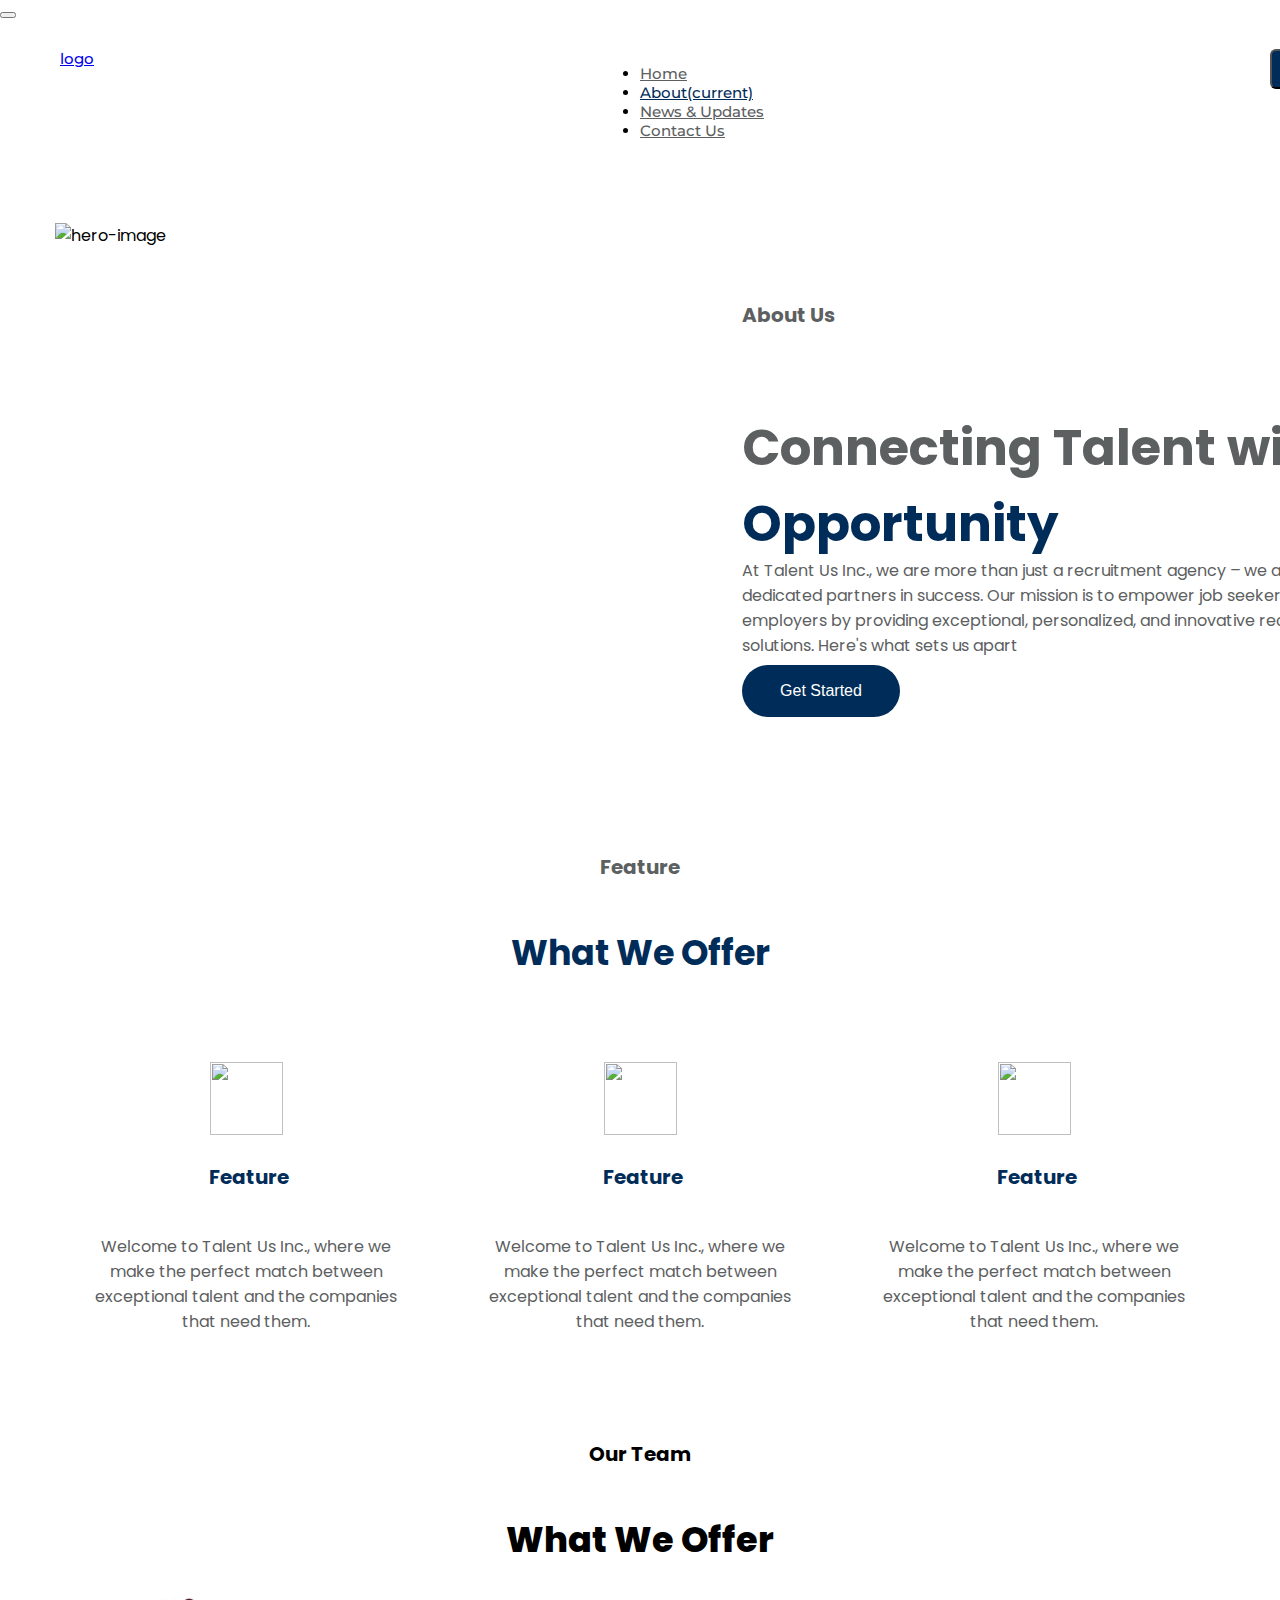
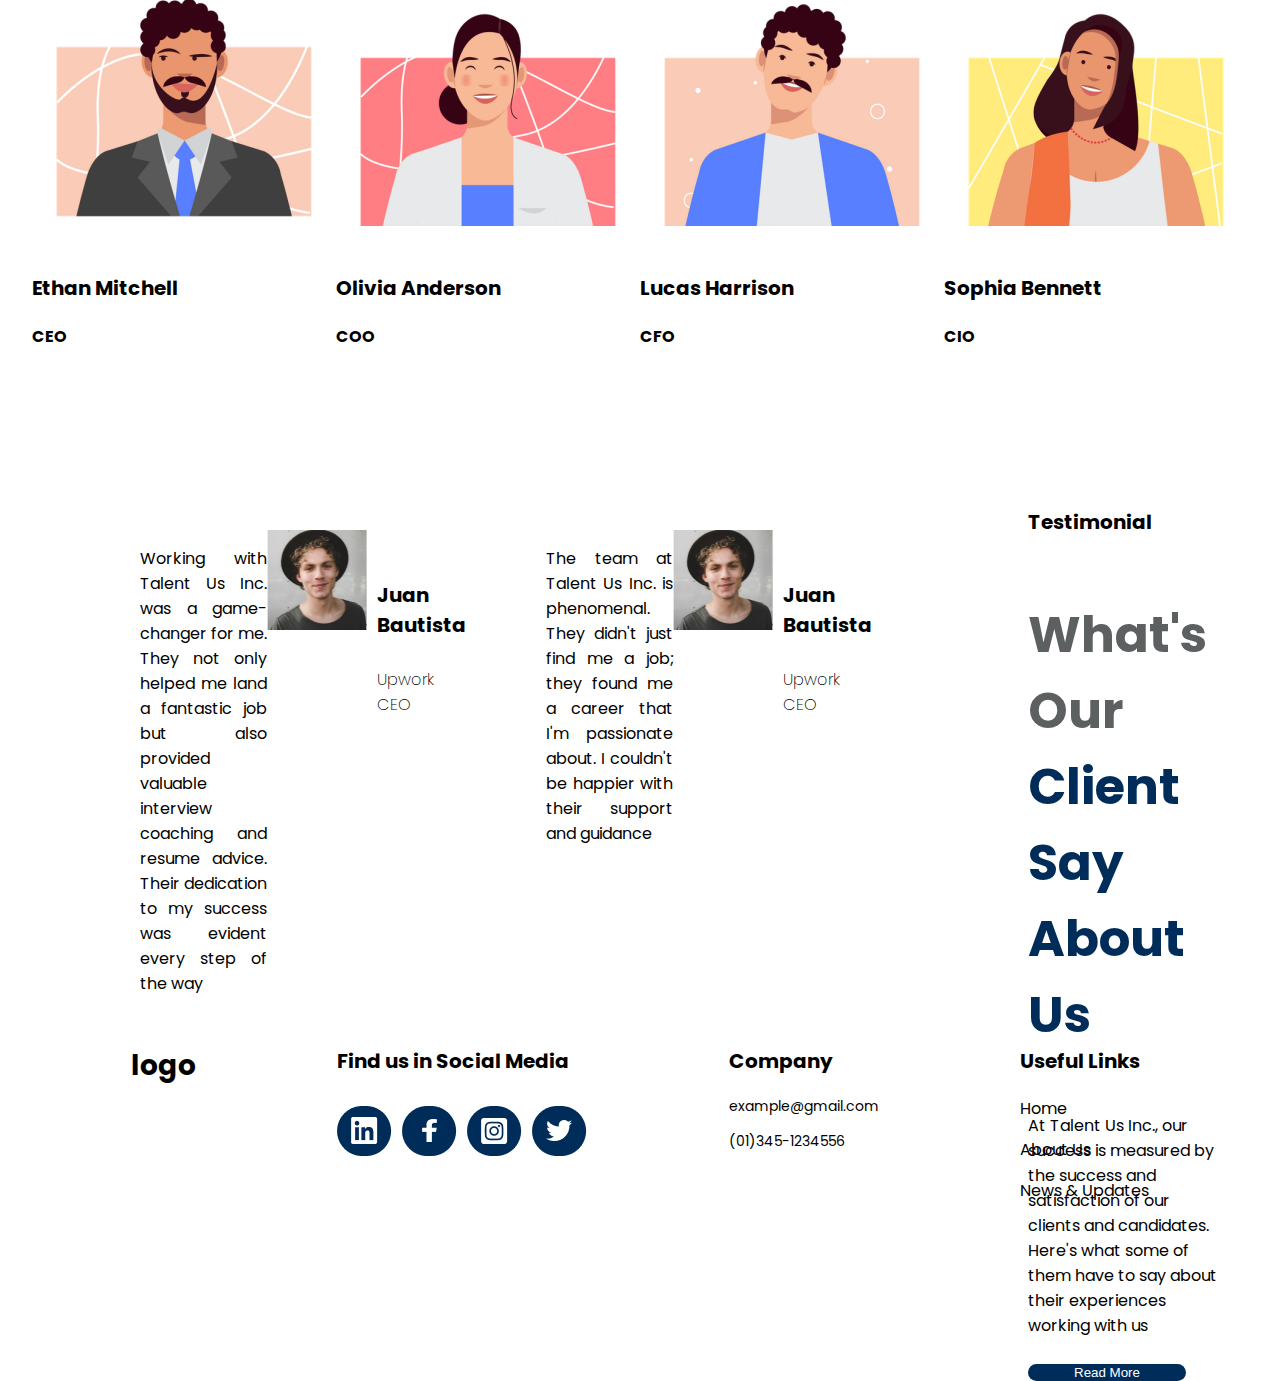
==== about.html @ 2a4df218 "removing slash" ====
<!DOCTYPE html>
<html lang="en">

<head>
    <meta charset="UTF-8">
    <meta name="viewport" content="width=device-width, initial-scale=1.0">
    <link rel="stylesheet" href="https://cdn.jsdelivr.net/npm/bootstrap@4.6.2/dist/css/bootstrap.min.css"
        integrity="sha384-xOolHFLEh07PJGoPkLv1IbcEPTNtaed2xpHsD9ESMhqIYd0nLMwNLD69Npy4HI+N" crossorigin="anonymous">
    <link rel="stylesheet" href="/style/about.css">
    <title>About Us</title>
</head>

<body>
    <header>
        <nav>
            <nav class="navbar navbar-expand-lg navbar-light bg-light">
                <button class="navbar-toggler" type="button" data-toggle="collapse" data-target="#navbarTogglerDemo01"
                    aria-controls="navbarTogglerDemo01" aria-expanded="false" aria-label="Toggle navigation">
                    <span class="navbar-toggler-icon"></span>
                </button>
                <div class="collapse navbar-collapse" id="navbarTogglerDemo01">
                    <div class="logo">
                        <a class="navbar-brand" href="#">logo</a>
                    </div>
                    <div class="nav-link">
                        <ul class="navbar-nav mr-auto mt-2 mt-lg-0">
                            <li class="nav-item active">
                                <a class="nav-link" href="index.html" id="notActive-link">Home</a>
                            </li>
                            <li class="nav-item">
                                <a class="nav-link" href="pages/about.html" id="active-link">About<span
                                        class="sr-only">(current)</span></a>
                            </li>
                            <li class="nav-item">
                                <a class="nav-link" href="pages/newsAndUpdate.html" id="notActive-link">News &
                                    Updates</a>
                            </li>
                            <li class="nav-item">
                                <a class="nav-link" href="pages/contactUs.html" id="notActive-link">Contact Us</a>
                            </li>
                        </ul>
                    </div>
                    <div class="login-btn">
                        <button>Login</button>
                    </div>
                </div>
            </nav>
        </nav>
    </header>

    <section id="aboutUs-page">
        <div class="aboutUs-img">
            <img src="/assets/aboutUs.png" alt="hero-image">
        </div>
        <div class="aboutUs-text">
            <h2>About Us</h2>
            <h1>Connecting Talent with <span>Opportunity</span></h1>
            <p>At Talent Us Inc., we are more than just a recruitment agency – we are your dedicated partners in
                success. Our mission is to empower job seekers and employers by providing exceptional, personalized,
                and innovative recruitment solutions. Here's what sets us apart</p>
            <div class="button">
                <button class="primary-color-btn">Get Started</button>
            </div>
        </div>
    </section>

    <section id="feature-page">
        <div class="feature-text">
            <h3>Feature</h3>
            <h1>What We Offer</h1>
        </div>
        <div class="feature-cards">
            <div class="cards">
                <img src="/assets/feature-image.jpg" alt="">
                <h2>Feature</h2>
                <p>Welcome to Talent Us Inc., where we make the perfect match between exceptional talent and the
                    companies that need them.</p>
            </div>
            <div class="cards" id="cards">
                <img src="/assets/primary-feature-image.jpg" alt="">
                <h2>Feature</h2>
                <p>Welcome to Talent Us Inc., where we make the perfect match between exceptional talent and the
                    companies that need them.</p>
            </div>
            <div class="cards">
                <img src="/assets/feature-image.jpg" alt="">
                <h2>Feature</h2>
                <p>Welcome to Talent Us Inc., where we make the perfect match between exceptional talent and the
                    companies that need them.</p>
            </div>
        </div>
    </section>

    <section id="whatWeOffer-page">
        <div class="whatWeOffer-text">
            <h3>Our Team</h3>
            <h1>What We Offer</h1>
        </div>
        <div class="whatWeoffer-cards">
            <div class="card">
                <img src="/assets/whatWeOffer-img1.jpg" alt="">
                <h3>Ethan Mitchell</h3>
                <h4>CEO</h4>
            </div>
            <div class="card">
                <img src="/assets/whatWeOffer-img2.jpg" alt="">
                <h3>Olivia Anderson</h3>
                <h4>COO</h4>
            </div>
            <div class="card">
                <img src="/assets/whatWeOffer-img3.jpg" alt="">
                <h3>Lucas Harrison</h3>
                <h4>CFO</h4>
            </div>
            <div class="card">
                <img src="/assets/whatWeOffer-img4.jpg" alt="">
                <h3>Sophia Bennett</h3>
                <h4>CIO</h4>
            </div>
        </div>
    </section>

    <section id="testimonial-page">
        <div class="testimonial-cards">
            <div class="card">
                <div class="paragraph">
                    <p>
                        Working with Talent Us Inc. was a game-changer for me. They not only helped me land a
                        fantastic
                        job but also provided valuable interview coaching and resume advice. Their dedication to my
                        success was evident every step of the way
                    </p>
                </div>
                <div class="infos">
                    <img src="/assets/testimonial-pic-cards.jpg" alt="">
                    <div class="name">
                        <h3>Juan Bautista</h3>
                        <h5>Upwork CEO</h5>
                    </div>
                </div>
            </div>
            <div class="card">
                <div class="paragraph">
                    <p>The team at Talent Us Inc. is phenomenal. They didn't just find me a job; they found me a
                        career that I'm passionate about. I couldn't be happier with their support and guidance</p>
                </div>
                <div class="infos">
                    <img src="/assets/testimonial-pic-cards.jpg" alt="">
                    <div class="name">
                        <h3>Juan Bautista</h3>
                        <h5>Upwork CEO</h5>
                    </div>
                </div>
            </div>
        </div>
        <div class="testimonial-text">
            <h2>Testimonial</h2>
            <h1>What's Our <span>Client Say About Us</span></h1>
            <p>At Talent Us Inc., our success is measured by the success and satisfaction of our clients and
                candidates. Here's what some of them have to say about their experiences working with us</p>
            <button>Read More</button>
        </div>
    </section>

    <section id="home-footer-page">
        <div class="logo">
            <h1>logo</h1>
        </div>
        <div class="social-media">
            <h3>Find us in Social Media</h3>
            <div class="social-media-icon">
                <img src="/assets/indeed-footer.jpg" alt="">
                <img src="/assets/fb-footer.jpg" alt="">
                <img src="/assets/ig-footer.jpg" alt="">
                <img src="/assets/twitter-footer.jpg" alt="">
            </div>
        </div>
        <div class="company">
            <h3>Company</h3>
            <p>example@gmail.com</p>
            <p>(01)345-1234556</p>
        </div>
        <div class="useful-links">
            <h3>Useful Links</h3>
            <p>Home</p>
            <p>About Us</p>
            <p>News & Updates</p>
        </div>
    </section>



    <script src="https://ajax.googleapis.com/ajax/libs/jquery/3.5.1/jquery.min.js"></script>
    <script src="https://cdnjs.cloudflare.com/ajax/libs/popper.js/1.16.0/umd/popper.min.js"></script>
    <script src="https://maxcdn.bootstrapcdn.com/bootstrap/4.5.2/js/bootstrap.min.js"></script>
</body>

</html>
---- style/about.css ----
@import url("https://fonts.googleapis.com/css2?family=Poppins:ital,wght@0,100;0,200;0,300;0,400;0,500;0,600;0,700;0,800;0,900;1,100;1,200;1,300;1,400;1,500;1,600;1,700;1,800;1,900&display=swap");
@import url("https://fonts.googleapis.com/css2?family=Montserrat:ital,wght@0,100..900;1,100..900&display=swap");

:root {
  --primary-color: #002c59;
  --secondary-color: #5c6061;
  --tertiary-color: #ffffff;
}

body,
html {
  background-color: var(--tertiary-color);
  font-family: "Poppins", sans-serif;
  padding: 0;
  margin: 0;
}

/*NAVIGATION BAR*/
.navbar {
  padding: 0px;
  font-family: "Montserrat", sans-serif;
  font-weight: 500;
  font-size: 15px;
}

.navbar-collapse {
  display: flex;
  justify-content: space-between;
  padding: 30px 60px 30px 60px;
  width: 1440px;
  height: 89px;
}

.navbar-brand {
  font: 29px;
}

#active-link {
  color: var(--primary-color);
  text-decoration: underline;
}

#notActive-link {
  color: var(--secondary-color);
}

nav .nav-link ul {
  gap: 40px;
}

.login-btn button {
  background-color: var(--primary-color);
  font-size: 15px;
  font-weight: 500;
  color: var(--tertiary-color);
  width: 130px;
  height: 40px;
  border-radius: 6px;
  margin-right: 100px;
}

/*ABOUT US PAGE */
#aboutUs-page {
  height: auto;
  padding: 55px;
  display: grid;
  grid-template-columns: 567px 620px;
  gap: 120px;
}

#aboutUs-page .aboutUs-text {
  padding-top: 60px;
  display: grid;
  grid-template-rows: auto 136px 93px 1fr;
  row-gap: 30px;
}

#aboutUs-page .aboutUs-text h2 {
  color: var(--secondary-color);
  font-size: 20px;
}

#aboutUs-page .aboutUs-text h1 {
  font-size: 50px;
  font-weight: bold;
  width: auto;
  height: 136px;
  color: var(--secondary-color);
}

#aboutUs-page .aboutUs-text span {
  font-size: 50px;
  font-weight: bold;
  width: 707px;
  height: 136px;
  color: var(--primary-color);
}

#aboutUs-page .aboutUs-text p {
  color: var(--secondary-color);
  font-size: 16px;
  width: 620px;
  height: 93px;
}

#aboutUs-page .aboutUs-text button {
  width: 158px;
  height: 52px;
  border-radius: 30px;
  border: none;
  font-size: 16px;
}

#aboutUs-page .aboutUs-text .primary-color-btn {
  background-color: var(--primary-color);
  color: var(--tertiary-color);
}

#aboutUs-page .aboutUs-img img {
  width: 567px;
  height: 444px;
}

/*FEATURE PAGE*/

#feature-page {
  padding: 60px;
  display: flex;
  flex-direction: column;
  align-items: center;
  gap: 60px;
}

#feature-page .feature-text {
  display: flex;
  flex-direction: column;
  align-items: center;
}

#feature-page .feature-text h3 {
  font-size: 20px;
  color: var(--secondary-color);
}

#feature-page .feature-text h1 {
  font-size: 35px;
  color: var(--primary-color);
  font-weight: bold;
}

#feature-page .feature-cards {
  display: grid;
  grid-template-columns: 305px 483px 305px;
}

#feature-page .feature-cards .cards {
  width: 305px;
  height: 237px;
  gap: 10px;
}

#feature-page .feature-cards #cards {
  width: 483px;
  height: 237px;
}

#feature-page .feature-cards .cards {
  display: flex;
  flex-direction: column;
  align-items: center;
}

#feature-page .feature-cards .cards img {
  width: 73px;
  height: 73px;
}

#feature-page .feature-cards .cards h2 {
  font-size: 20px;
  width: 75px;
  height: 30px;
  text-align: center;
  color: var(--primary-color);
}

#feature-page .feature-cards .cards p {
  font-size: 16px;
  width: 305px;
  height: 95px;
  text-align: center;
  color: var(--secondary-color);
}

/* What we offer Page*/
#whatWeOffer-page {
  padding: 60px;
  display: flex;
  flex-direction: column;
}

#whatWeOffer-page .whatWeOffer-text {
  display: flex;
  flex-direction: column;
  justify-content: center;
  align-items: center;
}

#whatWeOffer-page .whatWeOffer-text h3 {
  font-size: 20px;
}

#whatWeOffer-page .whatWeOffer-text h1 {
  font-size: 35px;
  font-weight: 800;
}

#whatWeOffer-page .whatWeoffer-cards {
  display: flex;
  justify-content: center;
}

#whatWeOffer-page .whatWeoffer-cards .card {
  border: none;
  align-items: center;
}

#whatWeOffer-page .whatWeoffer-cards .card img {
  width: 304px;
  height: 237px;
  padding-bottom: 20px;
}

#whatWeOffer-page .whatWeoffer-cards .card h3 {
  font-size: 20px;
}

#whatWeOffer-page .whatWeoffer-cards .card h4 {
  font-size: 16px;
}

/*TESTIMONIAL PAGE*/
#testimonial-page {
  padding: 60px;
  display: flex;
  gap: 80px;
}

#testimonial-page .testimonial-cards {
  display: flex;
  padding: 0px 40px;
  width: 808px;
  height: 328px;
}

#testimonial-page .testimonial-cards .card {
  display: flex;
  width: 326px;
  height: 315px;
  border: none;
  margin: 40px;
}

#testimonial-page .testimonial-cards .card .paragraph {
  width: 326px;
  height: 176px;
  text-align: justify;
}

#testimonial-page .testimonial-cards .card .paragraph p {
  font-size: 16px;
}

#testimonial-page .testimonial-cards .card .infos {
  display: flex;
  gap: 10px;
}

#testimonial-page .testimonial-cards .card .infos .name {
  padding-top: 30px;
}

#testimonial-page .testimonial-cards .card .infos h3 {
  font-size: 20px;
}

#testimonial-page .testimonial-cards .card .infos h5 {
  font-size: 16px;
  font-weight: 200;
}

#testimonial-page .testimonial-cards .card .infos img {
  width: 100px;
  height: 100px;
}

#testimonial-page .testimonial-text {
  display: flex;
  flex-direction: column;
  gap: 10px;
  width: 506px;
  height: 416px;
}

#testimonial-page .testimonial-text h2 {
  font-size: 20px;
}

#testimonial-page .testimonial-text h1 {
  font-size: 50px;
  font-weight: bold;
  color: var(--secondary-color);
}

#testimonial-page .testimonial-text span {
  font-size: 50px;
  font-weight: bold;
  color: var(--primary-color);
}

#testimonial-page .testimonial-text p {
  font-size: 16px;
}

#testimonial-page .testimonial-text button {
  width: 158px;
  height: 52px;
  border-radius: 30px;
  border: none;
  background-color: var(--primary-color);
  color: var(--tertiary-color);
}

/*HOME-FOOTER-PAGE*/
#home-footer-page {
  padding: 60px;
  display: flex;
  justify-content: space-around;
}

#home-footer-page .logo h1 {
  font-size: 28px;
}

#home-footer-page .social-media h3 {
  font-size: 20px;
  padding-bottom: 10px;
}

#home-footer-page .social-media .social-media-icon {
  display: flex;
  gap: 10px;
}

#home-footer-page .company h3 {
  font-size: 20px;
}

#home-footer-page .company p {
  font-size: 14px;
}

#home-footer-page .useful-links h3 {
  font-size: 20px;
}

#home-footer-page .useful-links p {
  font-size: 16px;
}


/* For tablets and smaller desktop screens */
/*NAVIGATION BAR*/
@media only screen and (max-width: 1023px) {
  .navbar-collapse {
    display: inline;
    padding: 0px 10px 0px 10px;
  }

  nav .nav-link ul {
    gap: 0px;
  }

  .login-btn button {
    background-color: var(--primary-color);
    font-size: 15px;
    font-weight: 500;
    color: var(--tertiary-color);
    width: 100x;
    height: 30px;
    border-radius: 6px;
    margin-left: 12px;
  }

  /*ABOUT US PAGE*/

  #aboutUs-page {
    display: flex;
    flex-direction: column;
    padding: 60px;
    gap: 10px;
    margin-top: 100px;
  }

  #aboutUs-page .aboutUs-img img {
    width: 650px;
    height: 444px;
  }

  #aboutUs-page .aboutUs-text {
    display: grid;
    grid-template-rows: auto auto auto 1fr;
    row-gap: 30px;
  }

  #aboutUs-page .aboutUs-text h2 {
    font-size: 20px;
  }

  #aboutUs-page .aboutUs-text h1 {
    font-size: 50px;
    width: auto;
    height: auto;
  }

  #aboutUs-page .aboutUs-text span {
    font-size: 50px;
    width: auto;
    height: 136px;
  }

  #aboutUs-page .aboutUs-text p {
    font-size: 20px;
    width: auto;
    height: auto;
  }

  #aboutUs-page .aboutUs-text button {
    width: 158px;
    height: 52px;
    border-radius: 30px;
    border: none;
    font-size: 16px;
  }

  /*FEATURE PAGE*/
  #feature-page .feature-cards {
    display: flex;
    flex-direction: column;
    align-items: center;
    gap: 100px;
  }

  /* What we offer Page*/
  #whatWeOffer-page {
    margin-top: 50px;
    padding: 60px;
  }

  #whatWeOffer-page .whatWeoffer-cards {
    display: grid;
    grid-template-columns: repeat(2, 1fr);
  }

  /*TESTIMONIAL PAGE*/
  #testimonial-page {
    padding: 60px;
    display: flex;
    flex-direction: column;
  }

  #testimonial-page .testimonial-cards {
    display: flex;
    flex-direction: column;
    padding: 0px;
    width: auto;
    height: auto;
  }

  #testimonial-page .testimonial-cards .card {
    display: flex;
    flex-direction: column;
    width: auto;
    height: auto;
    border: none;
  }

  #testimonial-page .testimonial-cards .card .paragraph {
    width: auto;
    height: auto;
    text-align: justify;
  }

  #testimonial-page .testimonial-cards .card .paragraph p {
    font-size: 25px;
  }

  #testimonial-page .testimonial-text {
    display: flex;
    flex-direction: column;
    gap: 10px;
    width: auto;
    height: auto;
  }

  #testimonial-page .testimonial-text h2 {
    font-size: 25px;
  }

  #testimonial-page .testimonial-text h1 {
    font-size: 60px;
  }

  #testimonial-page .testimonial-text span {
    font-size: 60px;
  }

  #testimonial-page .testimonial-text p {
    font-size: 25px;
  }

  #testimonial-page .testimonial-text button {
    width: 200px;
    height: 60px;
    font-size: 20px;
  }

  /*HOME-FOOTER-PAGE*/
  #home-footer-page {
    margin-top: 60px;
    padding: 60px;
    display: grid;
    grid-template-columns: repeat(2, 1fr);
    row-gap: 50px;
  }
}

/* For mobile devices */
@media only screen and (max-width: 767px) {
  .navbar-collapse {
    display: inline;
    padding: 0px 10px 0px 10px;
  }

  nav .nav-link ul {
    gap: 0px;
  }

  .login-btn button {
    background-color: var(--primary-color);
    font-size: 15px;
    font-weight: 500;
    color: var(--tertiary-color);
    width: 100x;
    height: 30px;
    border-radius: 6px;
    margin-left: 12px;
  }

  /*ABOUT US PAGE*/

  #aboutUs-page {
    display: flex;
    flex-direction: column;
    padding: 10px;
    gap: 10px;
  }

  #aboutUs-page .aboutUs-img img {
    width: 360px;
    height: 300px;
  }

  #aboutUs-page .aboutUs-text {
    display: grid;
    grid-template-rows: auto auto auto 1fr;
    row-gap: 0px;
  }

  #aboutUs-page .aboutUs-text h1 {
    font-size: 35px;
    width: 340px;
    height: 100px;
  }

  #aboutUs-page .aboutUs-text span {
    font-size: 35px;
    width: 340px;
    height: 136px;
  }

  #aboutUs-page .aboutUs-text p {
    font-size: 16px;
    width: auto;
    height: auto;
  }

  #aboutUs-page .aboutUs-text button {
    width: 158px;
    height: 52px;
    border-radius: 30px;
    border: none;
    font-size: 16px;
  }

  /*FEATURE PAGE*/
  #feature-page {
    margin-top: 50px;
    padding: 10px;
  }

  #feature-page .feature-cards {
    display: flex;
    flex-direction: column;
    align-items: center;
  }

  /* What we offer Page*/
  #whatWeOffer-page {
    margin-top: 50px;
    padding: 10px;
  }

  #whatWeOffer-page .whatWeoffer-cards {
    display: flex;
    flex-direction: column;
    justify-content: center;
  }

  /*TESTIMONIAL PAGE*/
  #testimonial-page {
    padding: 10px;
    display: flex;
    flex-direction: column;
  }

  #testimonial-page .testimonial-cards {
    display: flex;
    flex-direction: column;
    padding: 0px;
    width: auto;
    height: auto;
  }

  #testimonial-page .testimonial-cards .card {
    display: flex;
    flex-direction: column;
    width: auto;
    height: auto;
    border: none;
  }

  #testimonial-page .testimonial-cards .card .paragraph {
    width: auto;
    height: auto;
    text-align: justify;
  }

  #testimonial-page .testimonial-cards .card .paragraph p {
    font-size: 16px;
  }

  #testimonial-page .testimonial-text {
    display: flex;
    flex-direction: column;
    gap: 10px;
    width: auto;
    height: auto;
  }

  #testimonial-page .testimonial-text h2 {
    font-size: 20px;
  }

  #testimonial-page .testimonial-text h1 {
    font-size: 40px;
  }

  #testimonial-page .testimonial-text p {
    font-size: 20px;
  }

  #testimonial-page .testimonial-text span {
    font-size: 40px;
  }

  #testimonial-page .testimonial-text button {
    width: 158px;
    height: 52px;
    font-size: 17px;
  }

  /*HOME-FOOTER-PAGE*/
  #home-footer-page {
    margin-top: 60px;
    padding: 10px;
    display: flex;
    flex-direction: column;
    align-items: center;
    gap: 70px;
  }
}
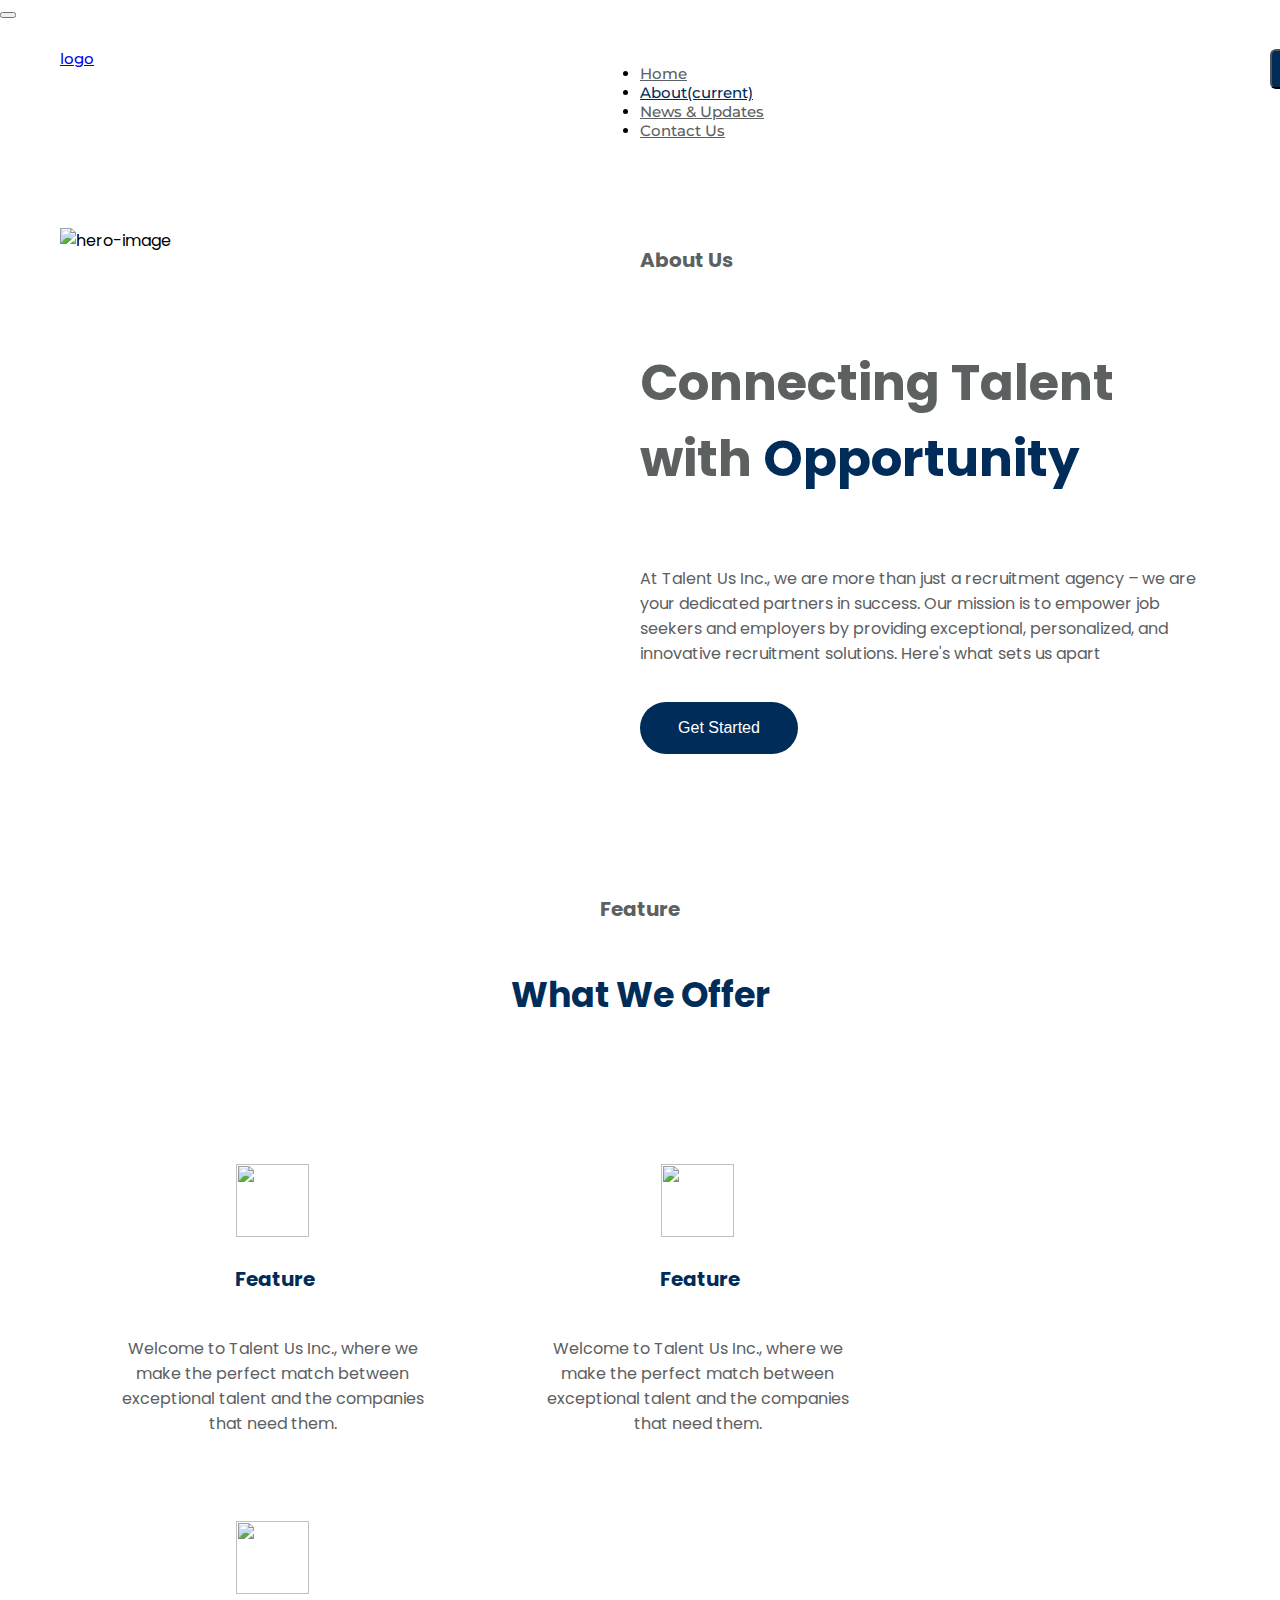
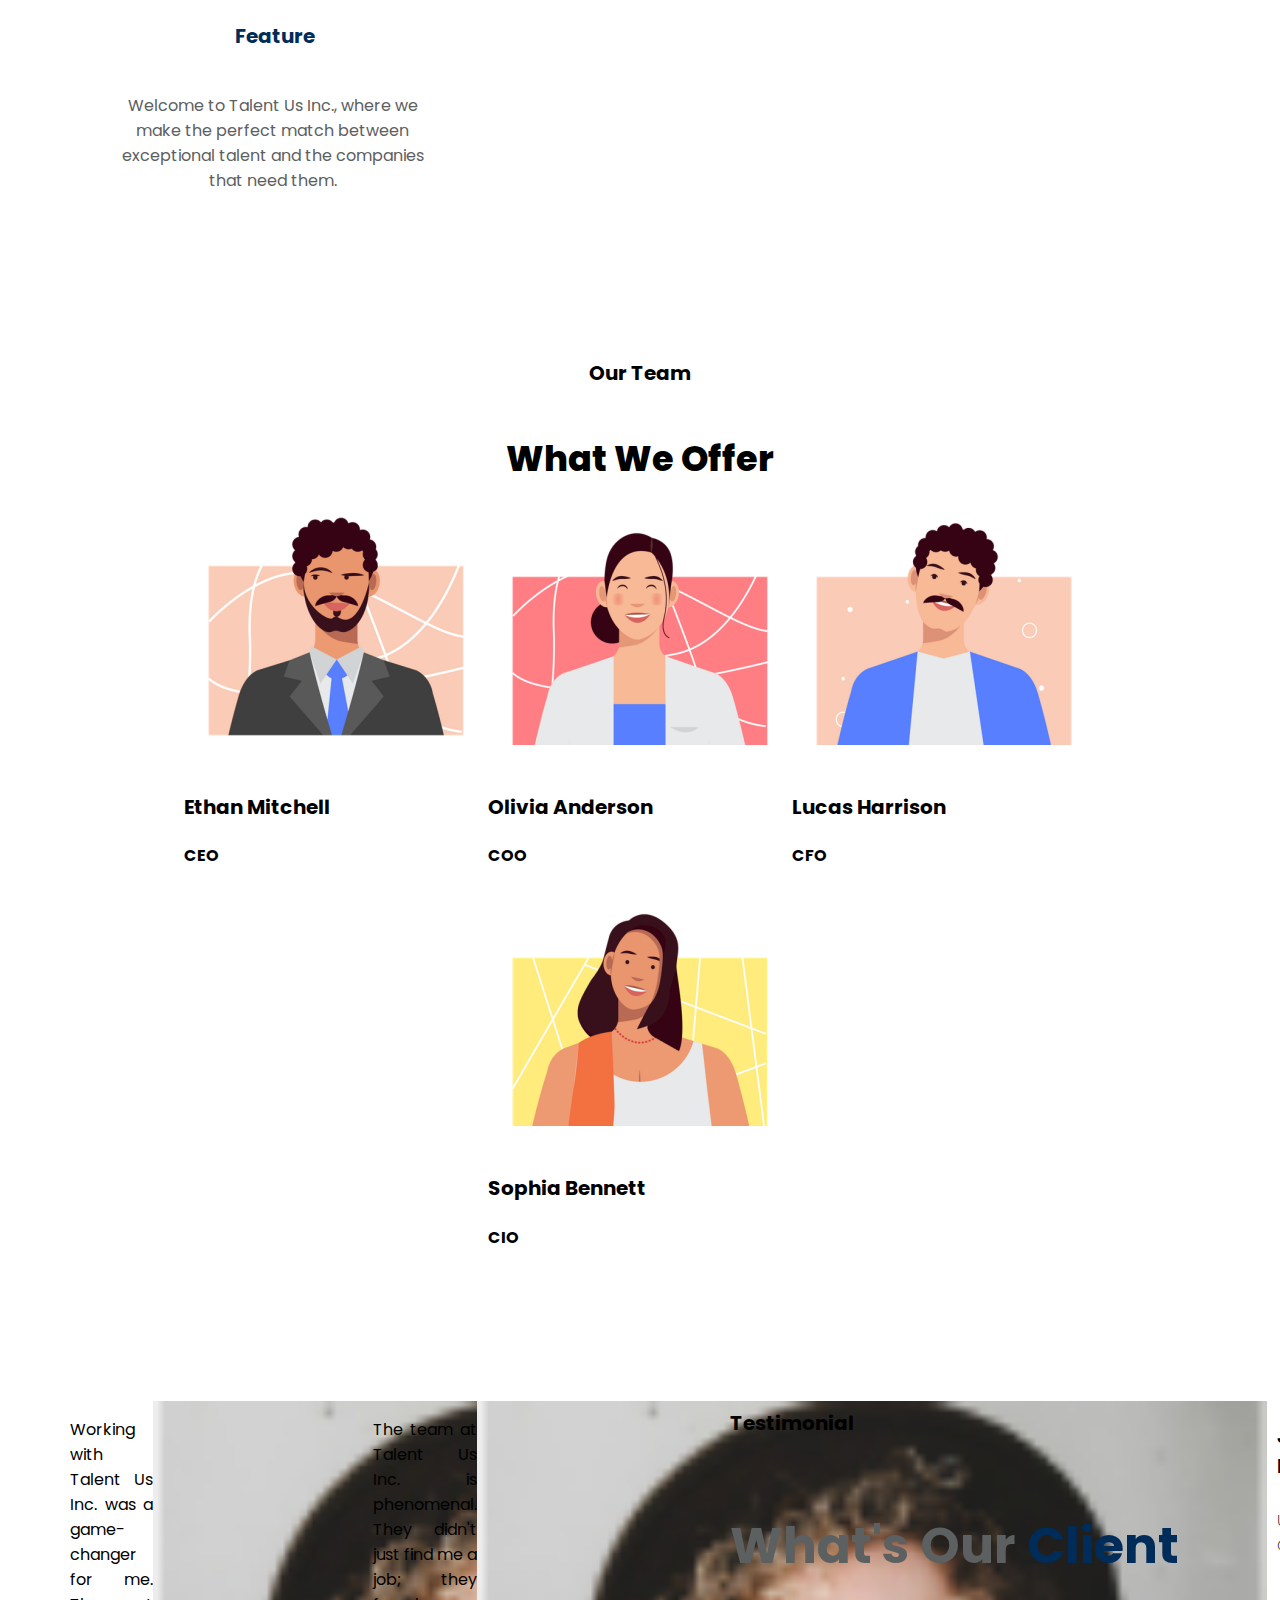
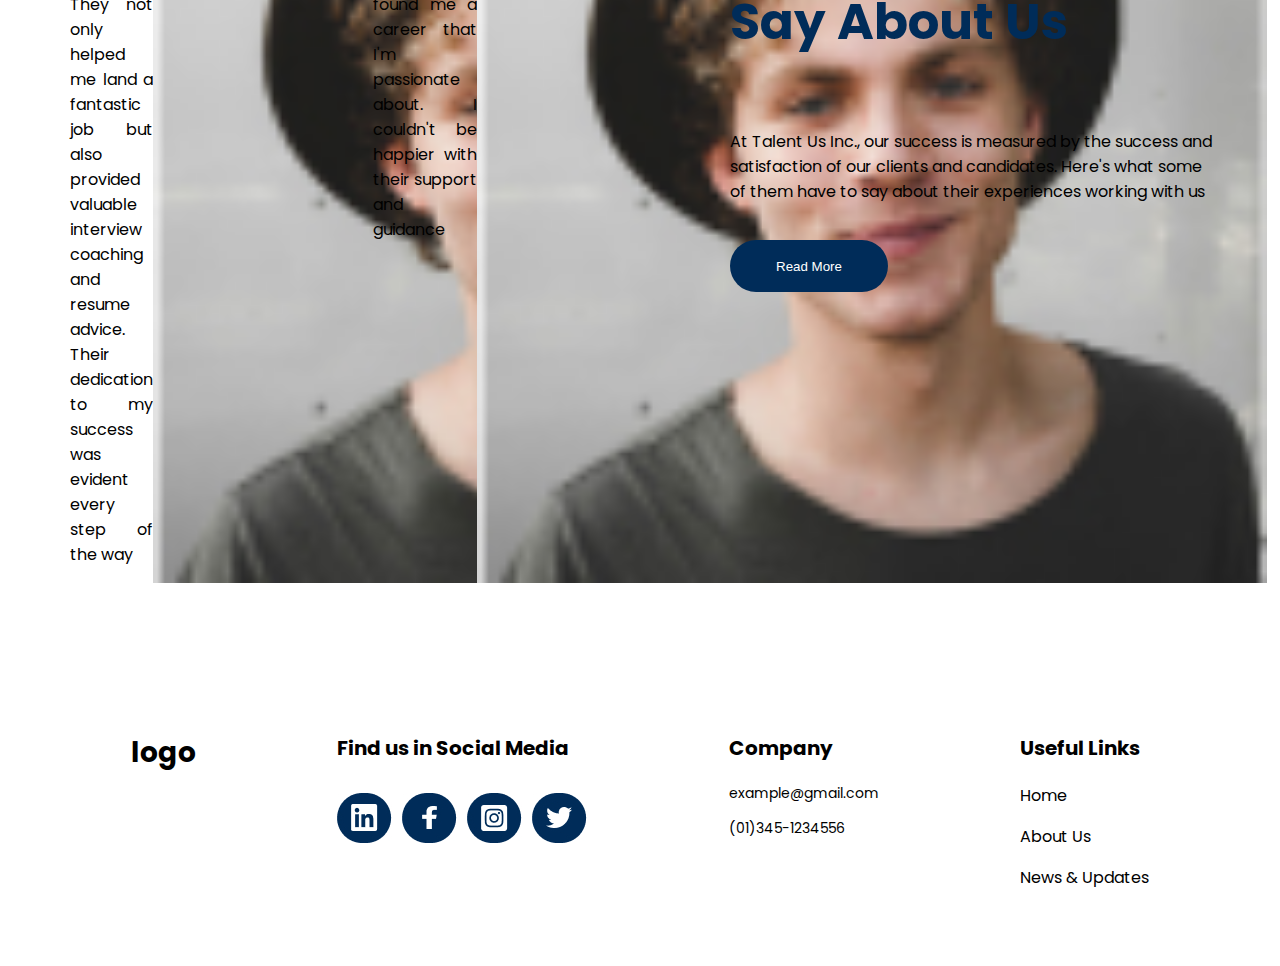
==== commit 6c32c7ff: "Fixed responsiveness" ====
--- a/about.html
+++ b/about.html
@@ -6,7 +6,7 @@
     <meta name="viewport" content="width=device-width, initial-scale=1.0">
     <link rel="stylesheet" href="https://cdn.jsdelivr.net/npm/bootstrap@4.6.2/dist/css/bootstrap.min.css"
         integrity="sha384-xOolHFLEh07PJGoPkLv1IbcEPTNtaed2xpHsD9ESMhqIYd0nLMwNLD69Npy4HI+N" crossorigin="anonymous">
-    <link rel="stylesheet" href="/style/about.css">
+    <link rel="stylesheet" href="style/about.css">
     <title>About Us</title>
 </head>
 
@@ -28,15 +28,15 @@
                                 <a class="nav-link" href="index.html" id="notActive-link">Home</a>
                             </li>
                             <li class="nav-item">
-                                <a class="nav-link" href="pages/about.html" id="active-link">About<span
+                                <a class="nav-link" href="about.html" id="active-link">About<span
                                         class="sr-only">(current)</span></a>
                             </li>
                             <li class="nav-item">
-                                <a class="nav-link" href="pages/newsAndUpdate.html" id="notActive-link">News &
+                                <a class="nav-link" href="newsAndUpdate.html" id="notActive-link">News &
                                     Updates</a>
                             </li>
                             <li class="nav-item">
-                                <a class="nav-link" href="pages/contactUs.html" id="notActive-link">Contact Us</a>
+                                <a class="nav-link" href="contactUs.html" id="notActive-link">Contact Us</a>
                             </li>
                         </ul>
                     </div>
@@ -50,7 +50,7 @@
 
     <section id="aboutUs-page">
         <div class="aboutUs-img">
-            <img src="/assets/aboutUs.png" alt="hero-image">
+            <img src="assets/aboutUs.png" alt="hero-image">
         </div>
         <div class="aboutUs-text">
             <h2>About Us</h2>
@@ -71,19 +71,19 @@
         </div>
         <div class="feature-cards">
             <div class="cards">
-                <img src="/assets/feature-image.jpg" alt="">
+                <img src="assets/feature-image.jpg" alt="">
                 <h2>Feature</h2>
                 <p>Welcome to Talent Us Inc., where we make the perfect match between exceptional talent and the
                     companies that need them.</p>
             </div>
             <div class="cards" id="cards">
-                <img src="/assets/primary-feature-image.jpg" alt="">
+                <img src="assets/primary-feature-image.jpg" alt="">
                 <h2>Feature</h2>
                 <p>Welcome to Talent Us Inc., where we make the perfect match between exceptional talent and the
                     companies that need them.</p>
             </div>
             <div class="cards">
-                <img src="/assets/feature-image.jpg" alt="">
+                <img src="assets/feature-image.jpg" alt="">
                 <h2>Feature</h2>
                 <p>Welcome to Talent Us Inc., where we make the perfect match between exceptional talent and the
                     companies that need them.</p>
@@ -98,22 +98,22 @@
         </div>
         <div class="whatWeoffer-cards">
             <div class="card">
-                <img src="/assets/whatWeOffer-img1.jpg" alt="">
+                <img src="assets/whatWeOffer-img1.jpg" alt="">
                 <h3>Ethan Mitchell</h3>
                 <h4>CEO</h4>
             </div>
             <div class="card">
-                <img src="/assets/whatWeOffer-img2.jpg" alt="">
+                <img src="assets/whatWeOffer-img2.jpg" alt="">
                 <h3>Olivia Anderson</h3>
                 <h4>COO</h4>
             </div>
             <div class="card">
-                <img src="/assets/whatWeOffer-img3.jpg" alt="">
+                <img src="assets/whatWeOffer-img3.jpg" alt="">
                 <h3>Lucas Harrison</h3>
                 <h4>CFO</h4>
             </div>
             <div class="card">
-                <img src="/assets/whatWeOffer-img4.jpg" alt="">
+                <img src="assets/whatWeOffer-img4.jpg" alt="">
                 <h3>Sophia Bennett</h3>
                 <h4>CIO</h4>
             </div>
@@ -132,7 +132,7 @@
                     </p>
                 </div>
                 <div class="infos">
-                    <img src="/assets/testimonial-pic-cards.jpg" alt="">
+                    <img src="assets/testimonial-pic-cards.jpg" alt="">
                     <div class="name">
                         <h3>Juan Bautista</h3>
                         <h5>Upwork CEO</h5>
@@ -145,7 +145,7 @@
                         career that I'm passionate about. I couldn't be happier with their support and guidance</p>
                 </div>
                 <div class="infos">
-                    <img src="/assets/testimonial-pic-cards.jpg" alt="">
+                    <img src="assets/testimonial-pic-cards.jpg" alt="">
                     <div class="name">
                         <h3>Juan Bautista</h3>
                         <h5>Upwork CEO</h5>
@@ -169,10 +169,10 @@
         <div class="social-media">
             <h3>Find us in Social Media</h3>
             <div class="social-media-icon">
-                <img src="/assets/indeed-footer.jpg" alt="">
-                <img src="/assets/fb-footer.jpg" alt="">
-                <img src="/assets/ig-footer.jpg" alt="">
-                <img src="/assets/twitter-footer.jpg" alt="">
+                <img src="assets/indeed-footer.jpg" alt="">
+                <img src="assets/fb-footer.jpg" alt="">
+                <img src="assets/ig-footer.jpg" alt="">
+                <img src="assets/twitter-footer.jpg" alt="">
             </div>
         </div>
         <div class="company">
--- a/style/about.css
+++ b/style/about.css
@@ -21,6 +21,8 @@
   font-family: "Montserrat", sans-serif;
   font-weight: 500;
   font-size: 15px;
+  max-width: 1440px;
+  margin: 0 auto; /* Centers the section horizontally */
 }
 
 .navbar-collapse {
@@ -61,18 +63,18 @@
 
 /*ABOUT US PAGE */
 #aboutUs-page {
-  height: auto;
-  padding: 55px;
-  display: grid;
-  grid-template-columns: 567px 620px;
-  gap: 120px;
+  max-width: 1440px;
+  margin: auto;
+  padding: 60px;
+  display: flex;
 }
 
 #aboutUs-page .aboutUs-text {
-  padding-top: 60px;
-  display: grid;
-  grid-template-rows: auto 136px 93px 1fr;
-  row-gap: 30px;
+  width: 50%;
+  display: flex;
+  flex-direction: column;
+  justify-content: center;
+  gap: 20px;
 }
 
 #aboutUs-page .aboutUs-text h2 {
@@ -83,24 +85,19 @@
 #aboutUs-page .aboutUs-text h1 {
   font-size: 50px;
   font-weight: bold;
-  width: auto;
-  height: 136px;
   color: var(--secondary-color);
 }
 
 #aboutUs-page .aboutUs-text span {
   font-size: 50px;
   font-weight: bold;
-  width: 707px;
-  height: 136px;
+
   color: var(--primary-color);
 }
 
 #aboutUs-page .aboutUs-text p {
   color: var(--secondary-color);
   font-size: 16px;
-  width: 620px;
-  height: 93px;
 }
 
 #aboutUs-page .aboutUs-text button {
@@ -116,14 +113,14 @@
   color: var(--tertiary-color);
 }
 
-#aboutUs-page .aboutUs-img img {
-  width: 567px;
-  height: 444px;
+#aboutUs-page .aboutUs-img {
+  width: 50%;
 }
 
 /*FEATURE PAGE*/
-
 #feature-page {
+  max-width: 1440px;
+  margin: auto;
   padding: 60px;
   display: flex;
   flex-direction: column;
@@ -149,19 +146,15 @@
 }
 
 #feature-page .feature-cards {
-  display: grid;
-  grid-template-columns: 305px 483px 305px;
+  display: flex;
+  flex-wrap: wrap;
 }
 
 #feature-page .feature-cards .cards {
   width: 305px;
   height: 237px;
   gap: 10px;
-}
-
-#feature-page .feature-cards #cards {
-  width: 483px;
-  height: 237px;
+  margin: 60px;
 }
 
 #feature-page .feature-cards .cards {
@@ -193,6 +186,8 @@
 
 /* What we offer Page*/
 #whatWeOffer-page {
+  max-width: 1440px;
+  margin: auto;
   padding: 60px;
   display: flex;
   flex-direction: column;
@@ -217,6 +212,8 @@
 #whatWeOffer-page .whatWeoffer-cards {
   display: flex;
   justify-content: center;
+  align-items: center;
+  flex-wrap: wrap;
 }
 
 #whatWeOffer-page .whatWeoffer-cards .card {
@@ -240,29 +237,26 @@
 
 /*TESTIMONIAL PAGE*/
 #testimonial-page {
+  max-width: 1440px;
+  margin: auto;
   padding: 60px;
   display: flex;
-  gap: 80px;
+  gap: 90px;
 }
 
 #testimonial-page .testimonial-cards {
   display: flex;
-  padding: 0px 40px;
-  width: 808px;
-  height: 328px;
+  width: 50%;
 }
 
 #testimonial-page .testimonial-cards .card {
   display: flex;
   width: 326px;
-  height: 315px;
   border: none;
-  margin: 40px;
+  margin: 10px;
 }
 
 #testimonial-page .testimonial-cards .card .paragraph {
-  width: 326px;
-  height: 176px;
   text-align: justify;
 }
 
@@ -275,8 +269,14 @@
   gap: 10px;
 }
 
-#testimonial-page .testimonial-cards .card .infos .name {
-  padding-top: 30px;
+#testimonial-page .testimonial-cards .card .infos {
+  display: flex;
+  gap: 10px;
+}
+
+#testimonial-page .testimonial-cards .card .infos img {
+  width: auto;
+  height: auto;
 }
 
 #testimonial-page .testimonial-cards .card .infos h3 {
@@ -288,17 +288,11 @@
   font-weight: 200;
 }
 
-#testimonial-page .testimonial-cards .card .infos img {
-  width: 100px;
-  height: 100px;
-}
-
 #testimonial-page .testimonial-text {
   display: flex;
   flex-direction: column;
-  gap: 10px;
-  width: 506px;
-  height: 416px;
+  width: 50%;
+  gap: 20px;
 }
 
 #testimonial-page .testimonial-text h2 {
@@ -332,6 +326,8 @@
 
 /*HOME-FOOTER-PAGE*/
 #home-footer-page {
+  max-width: 1440px;
+  margin: auto;
   padding: 60px;
   display: flex;
   justify-content: space-around;
@@ -367,10 +363,9 @@
   font-size: 16px;
 }
 
-
 /* For tablets and smaller desktop screens */
 /*NAVIGATION BAR*/
-@media only screen and (max-width: 1023px) {
+@media only screen and (max-width: 900px) {
   .navbar-collapse {
     display: inline;
     padding: 0px 10px 0px 10px;
@@ -397,49 +392,18 @@
     display: flex;
     flex-direction: column;
     padding: 60px;
-    gap: 10px;
-    margin-top: 100px;
+  }
+
+  #aboutUs-page .aboutUs-img {
+    width: 100%;
   }
 
   #aboutUs-page .aboutUs-img img {
-    width: 650px;
-    height: 444px;
+    width: 100%;
   }
 
   #aboutUs-page .aboutUs-text {
-    display: grid;
-    grid-template-rows: auto auto auto 1fr;
-    row-gap: 30px;
-  }
-
-  #aboutUs-page .aboutUs-text h2 {
-    font-size: 20px;
-  }
-
-  #aboutUs-page .aboutUs-text h1 {
-    font-size: 50px;
-    width: auto;
-    height: auto;
-  }
-
-  #aboutUs-page .aboutUs-text span {
-    font-size: 50px;
-    width: auto;
-    height: 136px;
-  }
-
-  #aboutUs-page .aboutUs-text p {
-    font-size: 20px;
-    width: auto;
-    height: auto;
-  }
-
-  #aboutUs-page .aboutUs-text button {
-    width: 158px;
-    height: 52px;
-    border-radius: 30px;
-    border: none;
-    font-size: 16px;
+    width: 100%;
   }
 
   /*FEATURE PAGE*/
@@ -447,81 +411,25 @@
     display: flex;
     flex-direction: column;
     align-items: center;
-    gap: 100px;
   }
 
   /* What we offer Page*/
   #whatWeOffer-page {
     margin-top: 50px;
-    padding: 60px;
-  }
-
-  #whatWeOffer-page .whatWeoffer-cards {
-    display: grid;
-    grid-template-columns: repeat(2, 1fr);
   }
 
   /*TESTIMONIAL PAGE*/
   #testimonial-page {
-    padding: 60px;
     display: flex;
     flex-direction: column;
   }
 
   #testimonial-page .testimonial-cards {
-    display: flex;
-    flex-direction: column;
-    padding: 0px;
-    width: auto;
-    height: auto;
-  }
-
-  #testimonial-page .testimonial-cards .card {
-    display: flex;
-    flex-direction: column;
-    width: auto;
-    height: auto;
-    border: none;
-  }
-
-  #testimonial-page .testimonial-cards .card .paragraph {
-    width: auto;
-    height: auto;
-    text-align: justify;
-  }
-
-  #testimonial-page .testimonial-cards .card .paragraph p {
-    font-size: 25px;
+    width: 100%;
   }
 
   #testimonial-page .testimonial-text {
-    display: flex;
-    flex-direction: column;
-    gap: 10px;
-    width: auto;
-    height: auto;
-  }
-
-  #testimonial-page .testimonial-text h2 {
-    font-size: 25px;
-  }
-
-  #testimonial-page .testimonial-text h1 {
-    font-size: 60px;
-  }
-
-  #testimonial-page .testimonial-text span {
-    font-size: 60px;
-  }
-
-  #testimonial-page .testimonial-text p {
-    font-size: 25px;
-  }
-
-  #testimonial-page .testimonial-text button {
-    width: 200px;
-    height: 60px;
-    font-size: 20px;
+    width: 100%;
   }
 
   /*HOME-FOOTER-PAGE*/
@@ -535,7 +443,7 @@
 }
 
 /* For mobile devices */
-@media only screen and (max-width: 767px) {
+@media only screen and (max-width: 600px) {
   .navbar-collapse {
     display: inline;
     padding: 0px 10px 0px 10px;
@@ -562,49 +470,22 @@
     display: flex;
     flex-direction: column;
     padding: 10px;
-    gap: 10px;
+  }
+
+  #aboutUs-page .aboutUs-img {
+    width: 100%;
   }
 
   #aboutUs-page .aboutUs-img img {
-    width: 360px;
-    height: 300px;
+    width: 100%;
   }
 
   #aboutUs-page .aboutUs-text {
-    display: grid;
-    grid-template-rows: auto auto auto 1fr;
-    row-gap: 0px;
-  }
-
-  #aboutUs-page .aboutUs-text h1 {
-    font-size: 35px;
-    width: 340px;
-    height: 100px;
-  }
-
-  #aboutUs-page .aboutUs-text span {
-    font-size: 35px;
-    width: 340px;
-    height: 136px;
-  }
-
-  #aboutUs-page .aboutUs-text p {
-    font-size: 16px;
-    width: auto;
-    height: auto;
-  }
-
-  #aboutUs-page .aboutUs-text button {
-    width: 158px;
-    height: 52px;
-    border-radius: 30px;
-    border: none;
-    font-size: 16px;
+    width: 100%;
   }
 
   /*FEATURE PAGE*/
   #feature-page {
-    margin-top: 50px;
     padding: 10px;
   }
 
@@ -613,19 +494,12 @@
     flex-direction: column;
     align-items: center;
   }
-
   /* What we offer Page*/
   #whatWeOffer-page {
     margin-top: 50px;
     padding: 10px;
   }
 
-  #whatWeOffer-page .whatWeoffer-cards {
-    display: flex;
-    flex-direction: column;
-    justify-content: center;
-  }
-
   /*TESTIMONIAL PAGE*/
   #testimonial-page {
     padding: 10px;
@@ -634,59 +508,13 @@
   }
 
   #testimonial-page .testimonial-cards {
-    display: flex;
-    flex-direction: column;
-    padding: 0px;
-    width: auto;
-    height: auto;
-  }
-
-  #testimonial-page .testimonial-cards .card {
-    display: flex;
-    flex-direction: column;
-    width: auto;
-    height: auto;
-    border: none;
-  }
-
-  #testimonial-page .testimonial-cards .card .paragraph {
-    width: auto;
-    height: auto;
-    text-align: justify;
-  }
-
-  #testimonial-page .testimonial-cards .card .paragraph p {
-    font-size: 16px;
+    width: 100%;
+    display: flex;
+    flex-direction: column;
   }
 
   #testimonial-page .testimonial-text {
-    display: flex;
-    flex-direction: column;
-    gap: 10px;
-    width: auto;
-    height: auto;
-  }
-
-  #testimonial-page .testimonial-text h2 {
-    font-size: 20px;
-  }
-
-  #testimonial-page .testimonial-text h1 {
-    font-size: 40px;
-  }
-
-  #testimonial-page .testimonial-text p {
-    font-size: 20px;
-  }
-
-  #testimonial-page .testimonial-text span {
-    font-size: 40px;
-  }
-
-  #testimonial-page .testimonial-text button {
-    width: 158px;
-    height: 52px;
-    font-size: 17px;
+    width: 100%;
   }
 
   /*HOME-FOOTER-PAGE*/
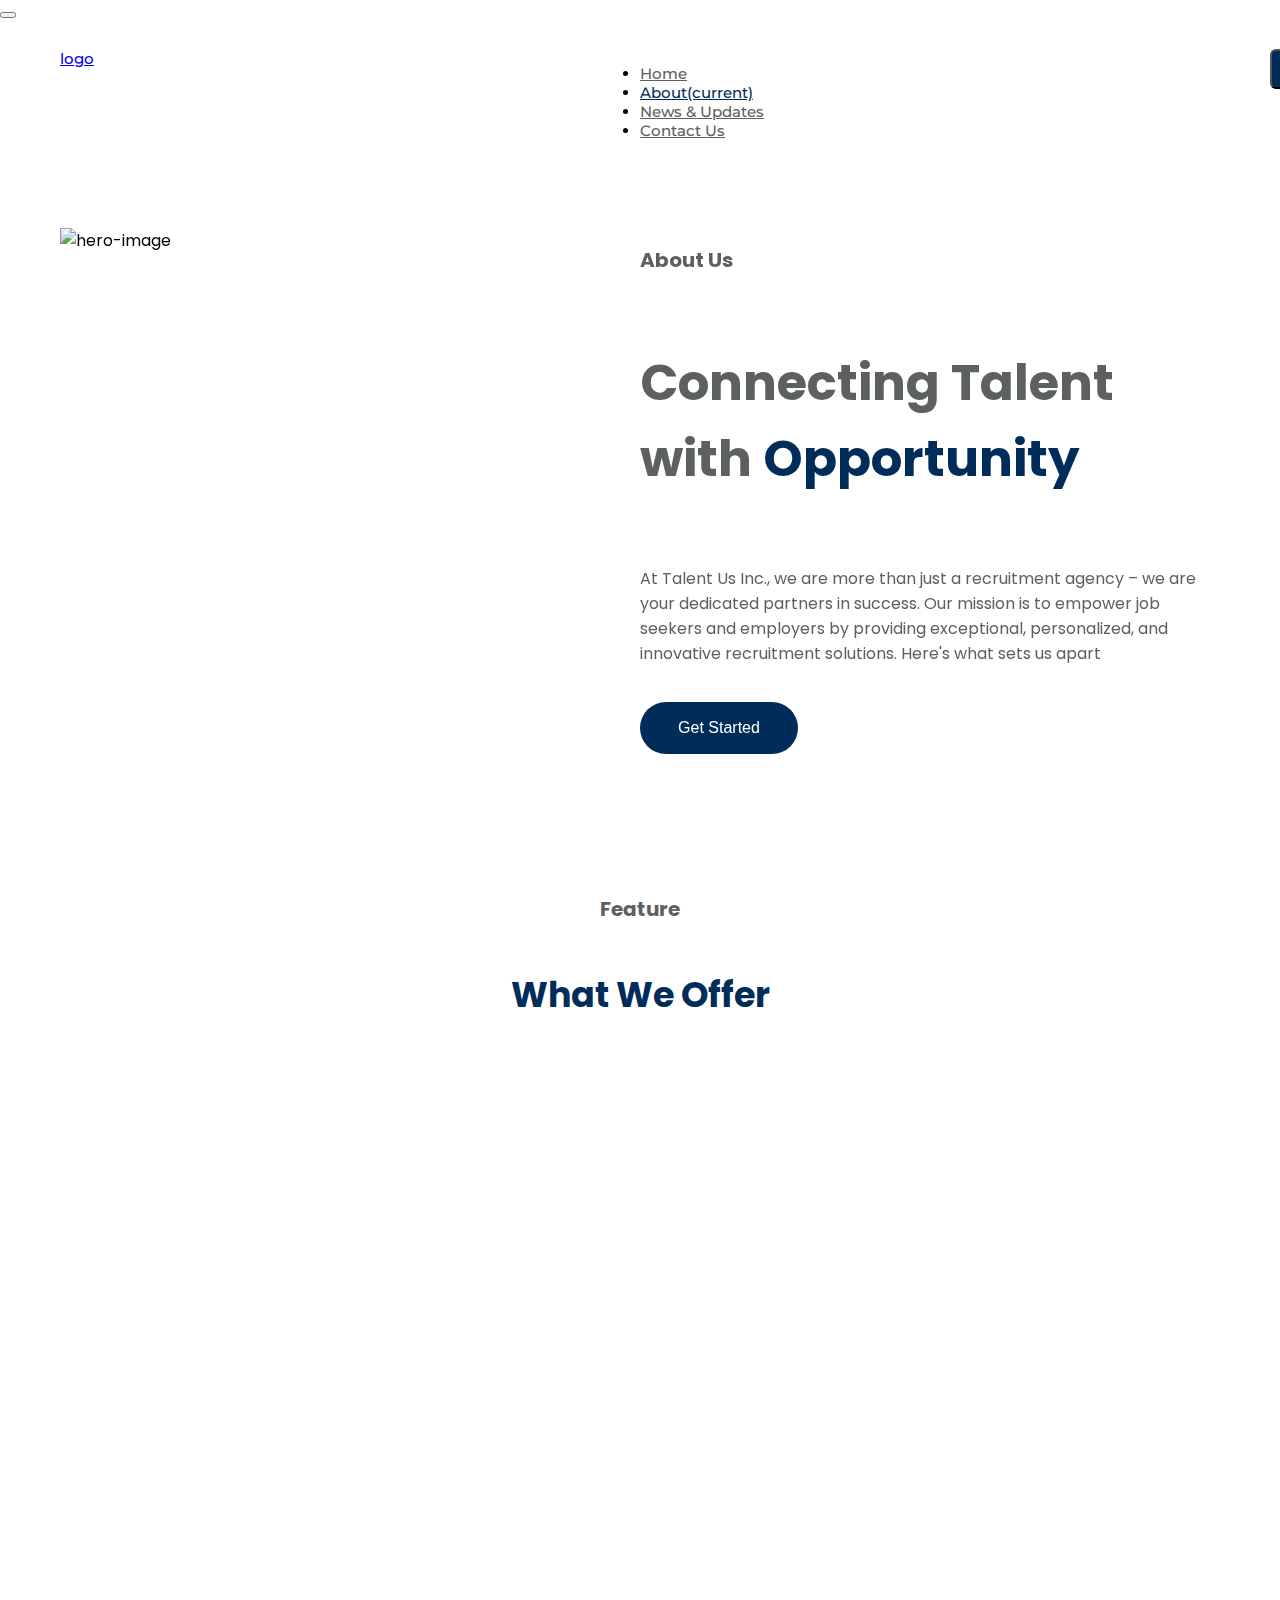
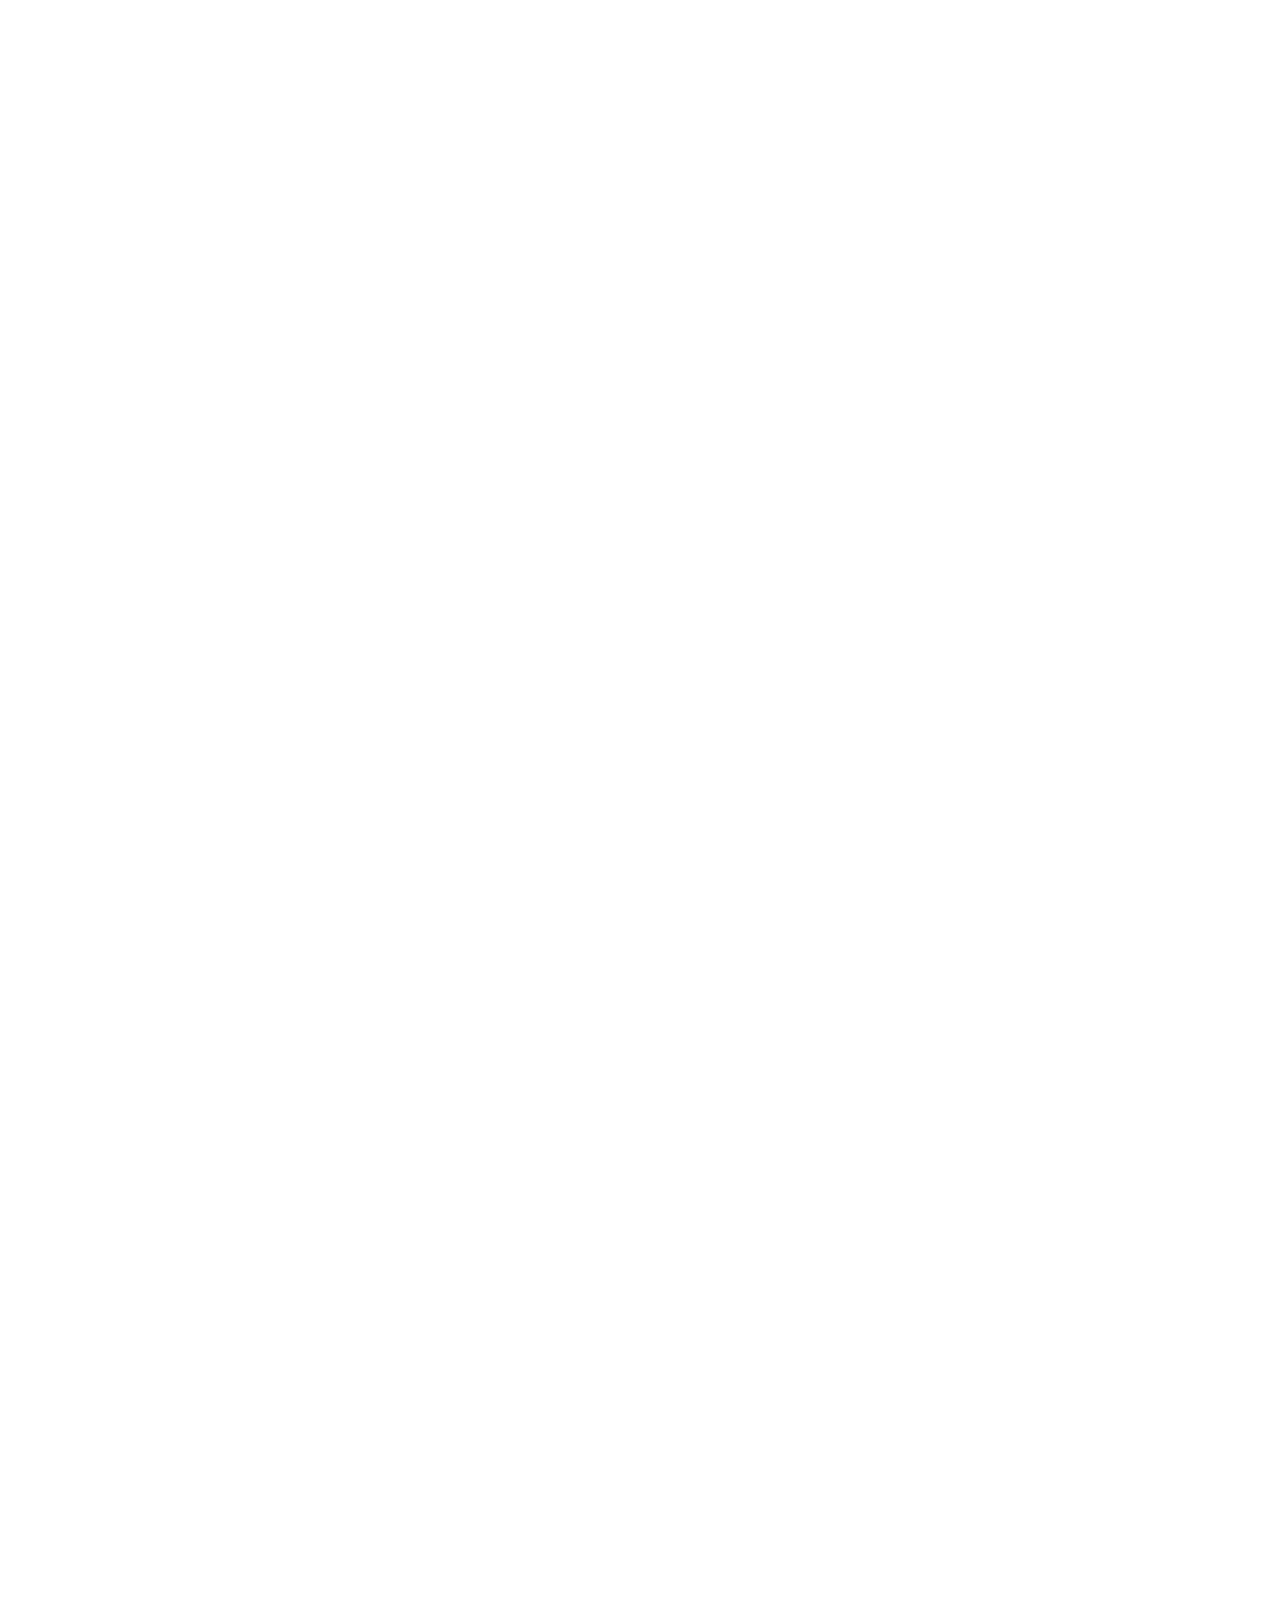
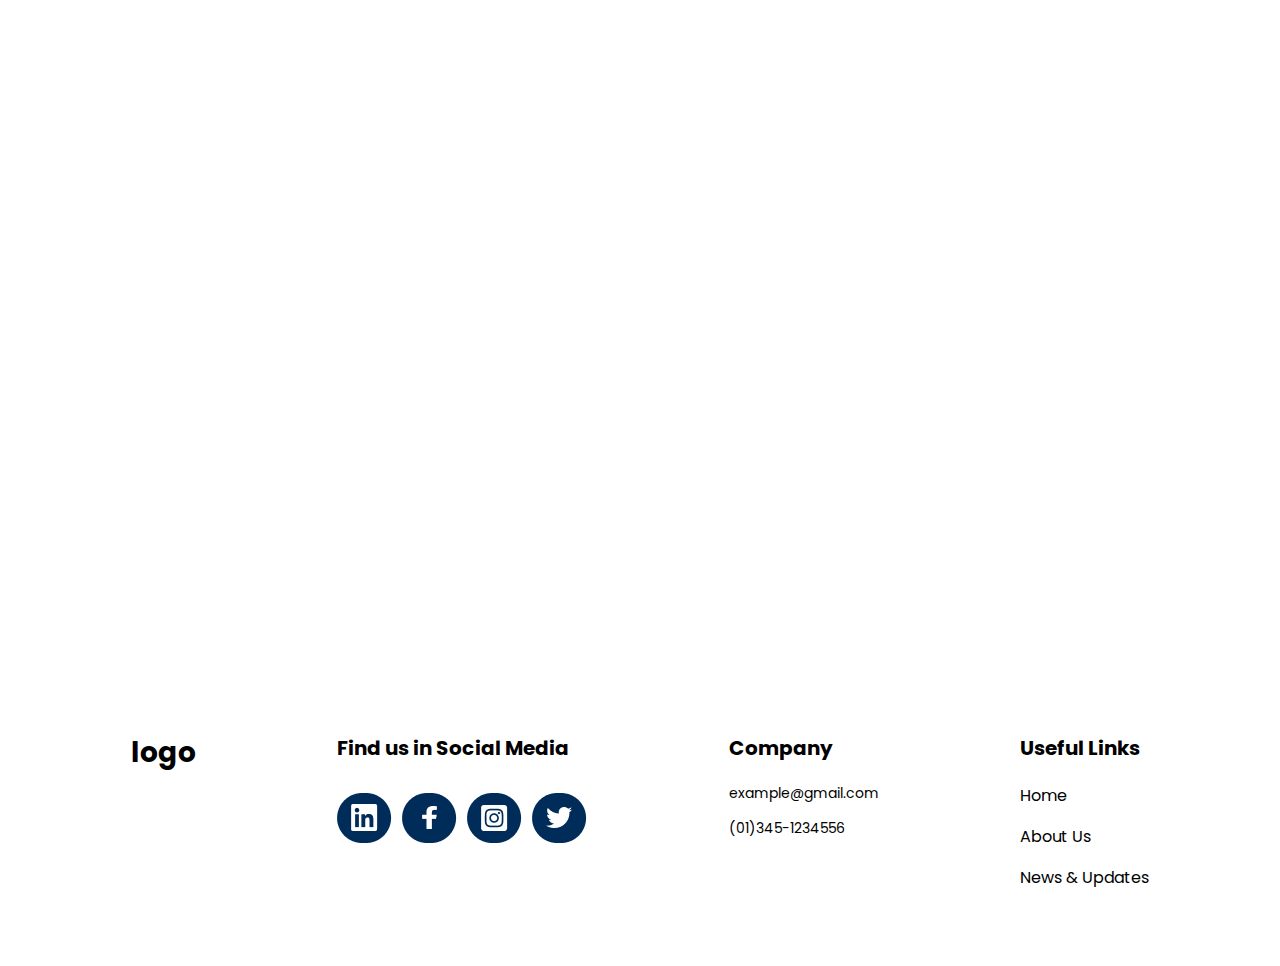
==== commit baae2f80: "Aos & Hover" ====
--- a/about.html
+++ b/about.html
@@ -7,6 +7,7 @@
     <link rel="stylesheet" href="https://cdn.jsdelivr.net/npm/bootstrap@4.6.2/dist/css/bootstrap.min.css"
         integrity="sha384-xOolHFLEh07PJGoPkLv1IbcEPTNtaed2xpHsD9ESMhqIYd0nLMwNLD69Npy4HI+N" crossorigin="anonymous">
     <link rel="stylesheet" href="style/about.css">
+    <link href="https://unpkg.com/aos@2.3.1/dist/aos.css" rel="stylesheet">
     <title>About Us</title>
 </head>
 
@@ -49,10 +50,10 @@
     </header>
 
     <section id="aboutUs-page">
-        <div class="aboutUs-img">
+        <div class="aboutUs-img" data-aos="fade-right" data-aos-duration="1000">
             <img src="assets/aboutUs.png" alt="hero-image">
         </div>
-        <div class="aboutUs-text">
+        <div class="aboutUs-text" data-aos="fade-left" data-aos-duration="1000">
             <h2>About Us</h2>
             <h1>Connecting Talent with <span>Opportunity</span></h1>
             <p>At Talent Us Inc., we are more than just a recruitment agency – we are your dedicated partners in
@@ -70,19 +71,19 @@
             <h1>What We Offer</h1>
         </div>
         <div class="feature-cards">
-            <div class="cards">
+            <div class="cards" data-aos="flip-left" data-aos-duration="1500">
                 <img src="assets/feature-image.jpg" alt="">
                 <h2>Feature</h2>
                 <p>Welcome to Talent Us Inc., where we make the perfect match between exceptional talent and the
                     companies that need them.</p>
             </div>
-            <div class="cards" id="cards">
+            <div class="cards" id="cards" data-aos="flip-left" data-aos-duration="1500">
                 <img src="assets/primary-feature-image.jpg" alt="">
                 <h2>Feature</h2>
                 <p>Welcome to Talent Us Inc., where we make the perfect match between exceptional talent and the
                     companies that need them.</p>
             </div>
-            <div class="cards">
+            <div class="cards" data-aos="flip-left" data-aos-duration="1500">
                 <img src="assets/feature-image.jpg" alt="">
                 <h2>Feature</h2>
                 <p>Welcome to Talent Us Inc., where we make the perfect match between exceptional talent and the
@@ -91,7 +92,7 @@
         </div>
     </section>
 
-    <section id="whatWeOffer-page">
+    <section id="whatWeOffer-page" data-aos="fade-down" data-aos-duration="1000">
         <div class="whatWeOffer-text">
             <h3>Our Team</h3>
             <h1>What We Offer</h1>
@@ -121,7 +122,7 @@
     </section>
 
     <section id="testimonial-page">
-        <div class="testimonial-cards">
+        <div class="testimonial-cards" data-aos="fade-right" data-aos-duration="1000">
             <div class="card">
                 <div class="paragraph">
                     <p>
@@ -153,7 +154,7 @@
                 </div>
             </div>
         </div>
-        <div class="testimonial-text">
+        <div class="testimonial-text" data-aos="fade-left" data-aos-duration="1000">
             <h2>Testimonial</h2>
             <h1>What's Our <span>Client Say About Us</span></h1>
             <p>At Talent Us Inc., our success is measured by the success and satisfaction of our clients and
@@ -193,6 +194,10 @@
     <script src="https://ajax.googleapis.com/ajax/libs/jquery/3.5.1/jquery.min.js"></script>
     <script src="https://cdnjs.cloudflare.com/ajax/libs/popper.js/1.16.0/umd/popper.min.js"></script>
     <script src="https://maxcdn.bootstrapcdn.com/bootstrap/4.5.2/js/bootstrap.min.js"></script>
+    <script src="https://unpkg.com/aos@2.3.1/dist/aos.js"></script>
+    <script>
+        AOS.init();
+    </script>
 </body>
 
 </html>--- a/style/about.css
+++ b/style/about.css
@@ -61,6 +61,10 @@
   margin-right: 100px;
 }
 
+.login-btn button:hover {
+  background-color: var(--secondary-color);
+}
+
 /*ABOUT US PAGE */
 #aboutUs-page {
   max-width: 1440px;
@@ -108,6 +112,10 @@
   font-size: 16px;
 }
 
+#aboutUs-page .aboutUs-text button:hover {
+  background-color: var(--secondary-color);
+}
+
 #aboutUs-page .aboutUs-text .primary-color-btn {
   background-color: var(--primary-color);
   color: var(--tertiary-color);
@@ -155,6 +163,11 @@
   height: 237px;
   gap: 10px;
   margin: 60px;
+}
+
+#feature-page .feature-cards .cards:hover {
+  background-color: #f0f0f0;
+  color: #333;
 }
 
 #feature-page .feature-cards .cards {
@@ -322,6 +335,10 @@
   border: none;
   background-color: var(--primary-color);
   color: var(--tertiary-color);
+}
+
+#testimonial-page .testimonial-text button:hover {
+  background-color: var(--secondary-color);
 }
 
 /*HOME-FOOTER-PAGE*/
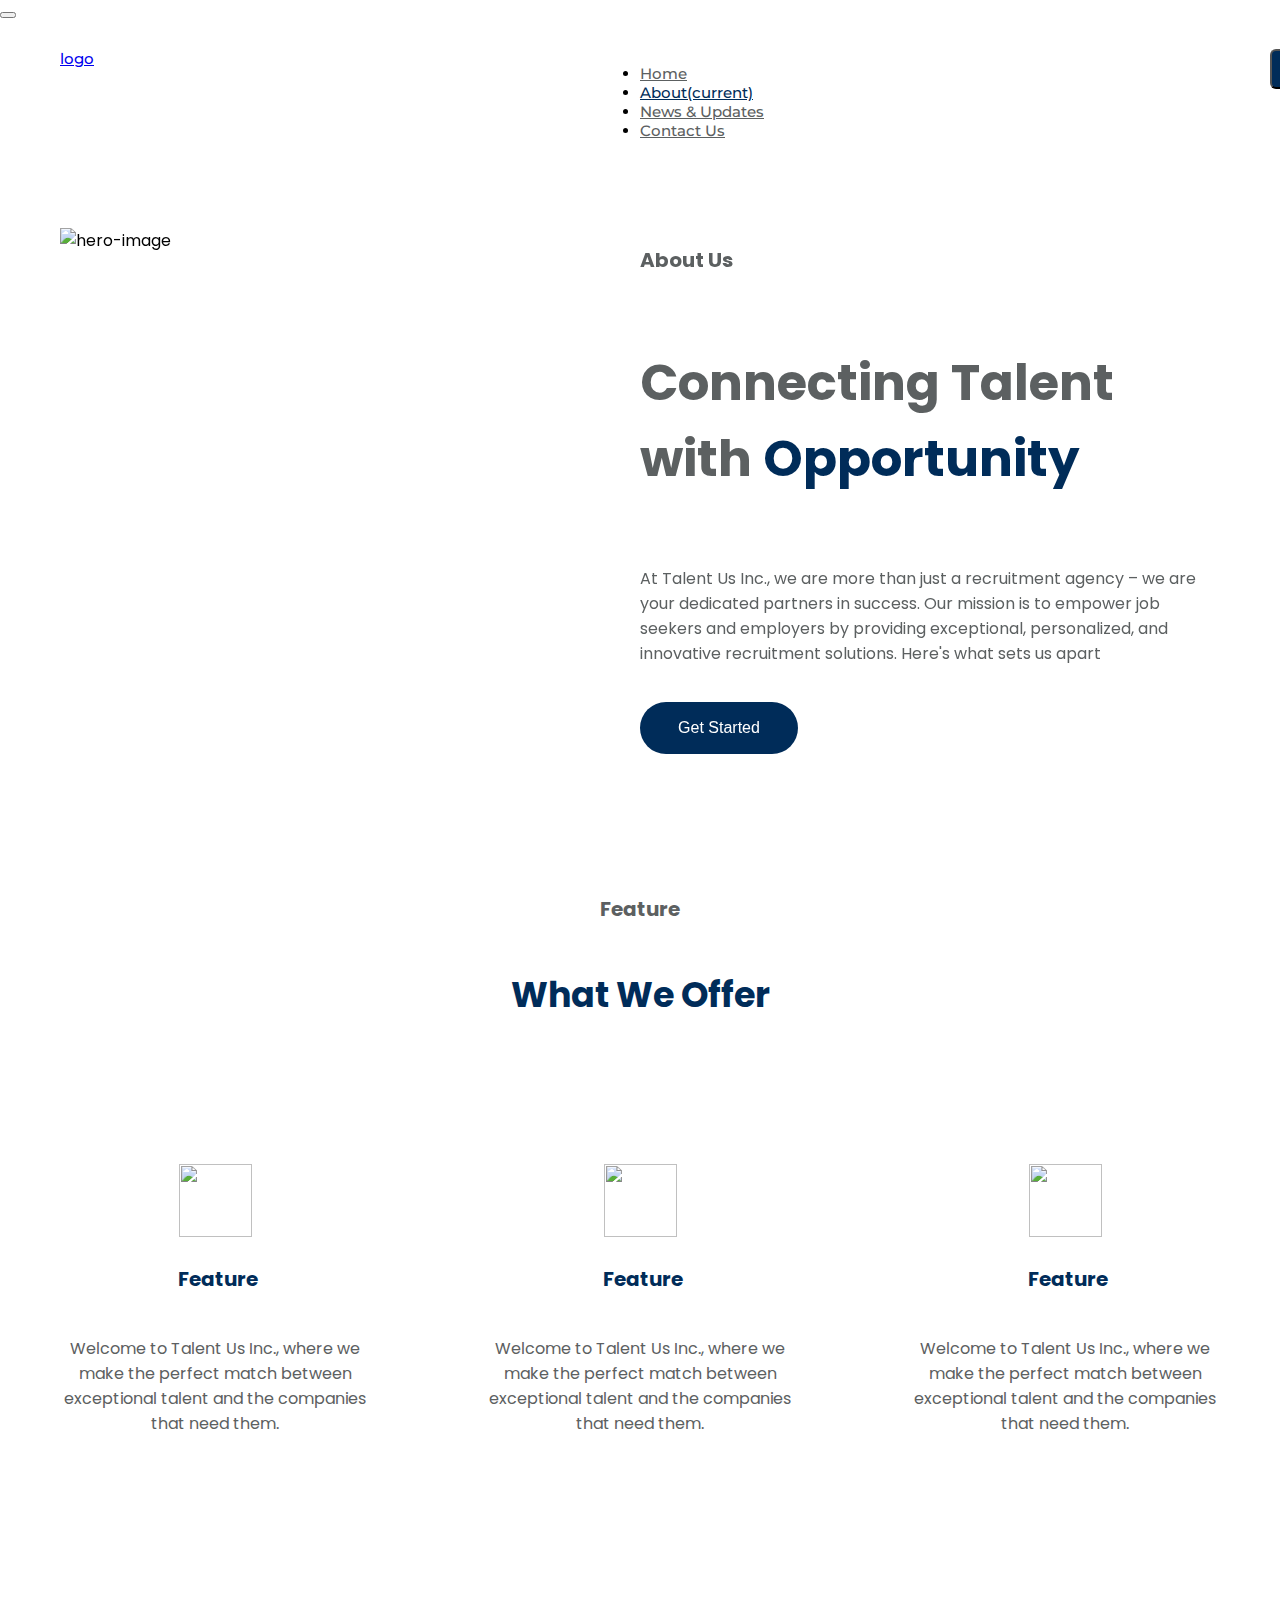
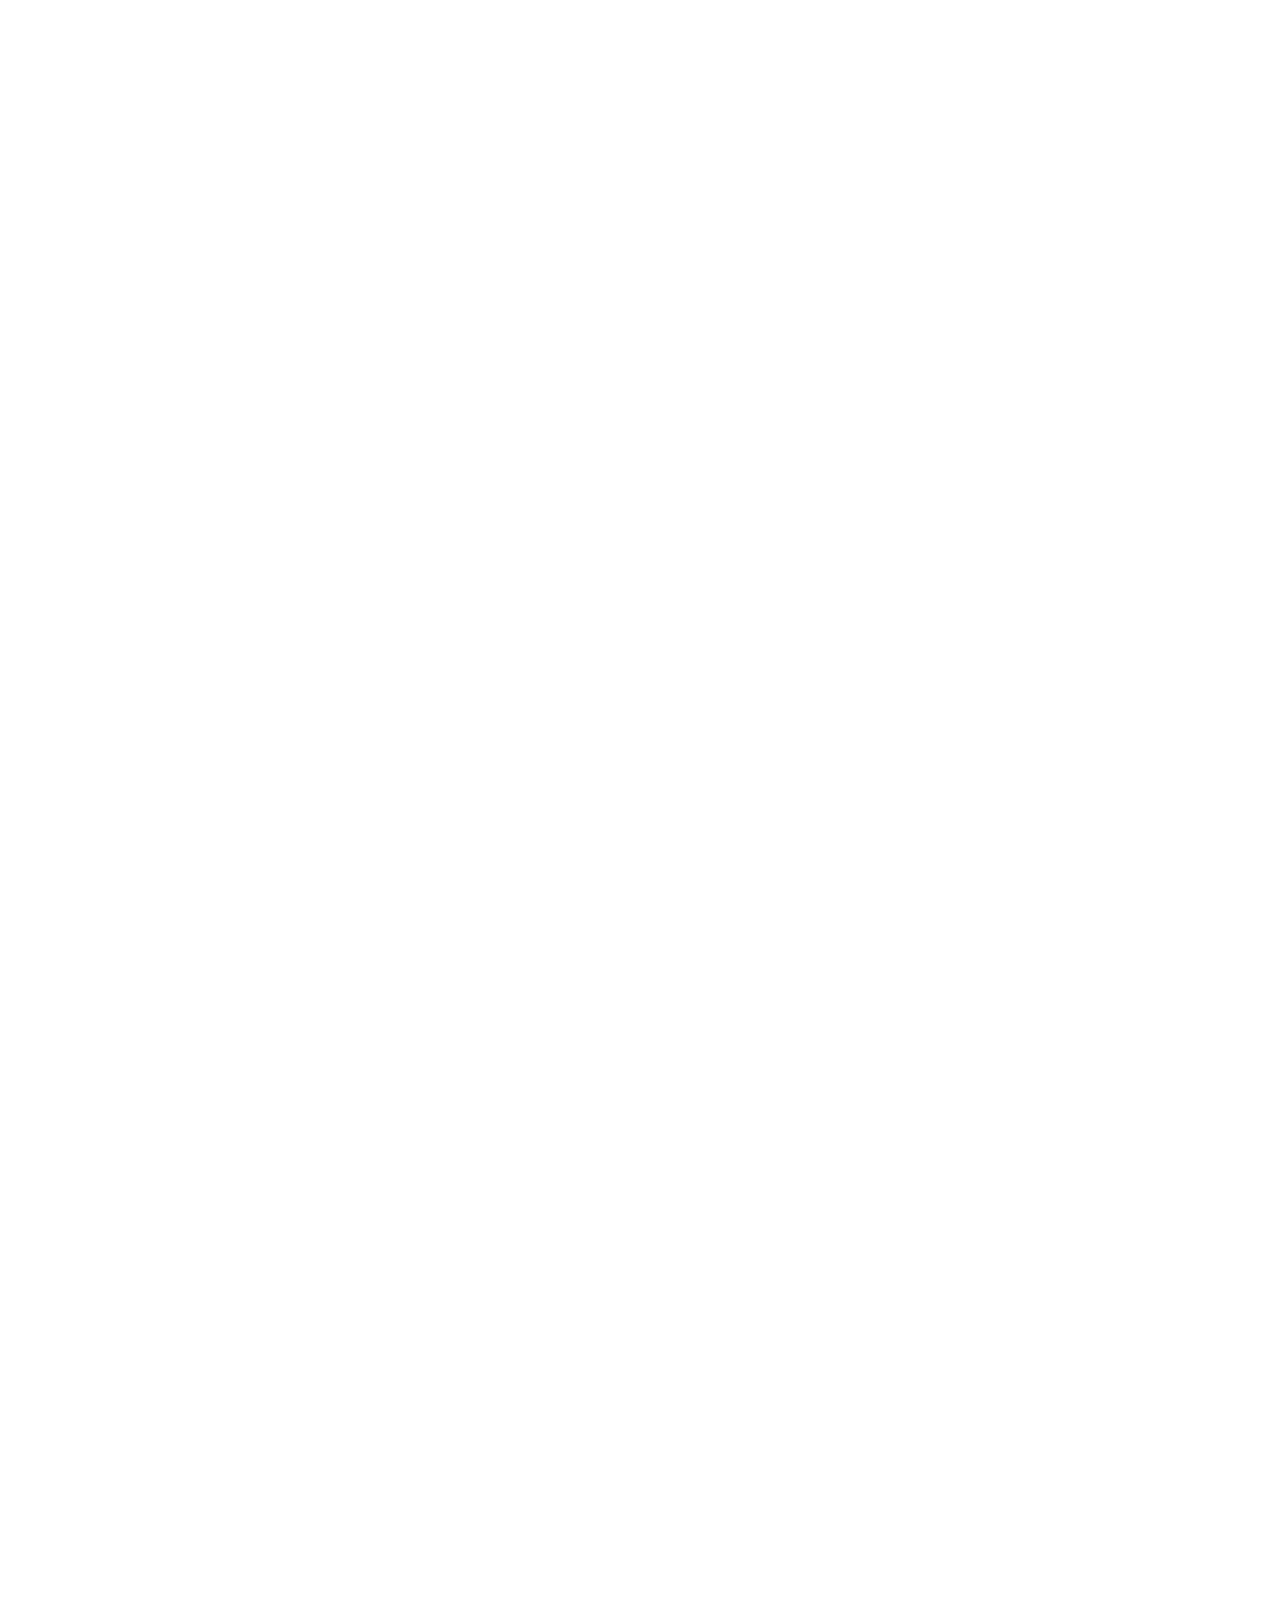
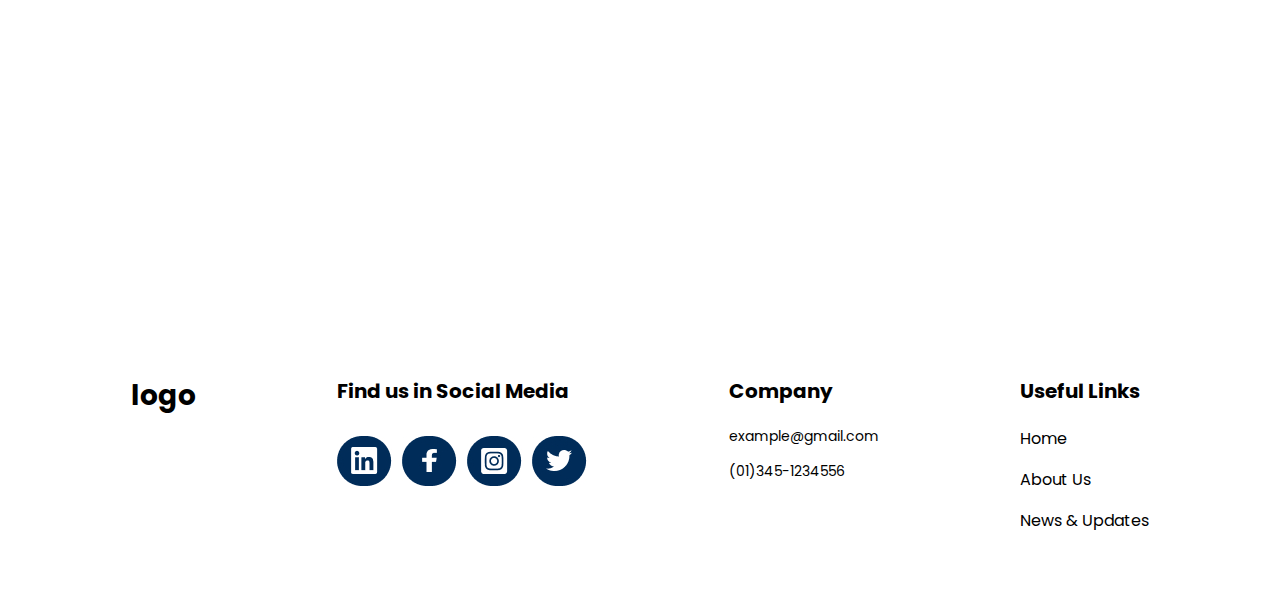
==== commit dd1b6b3e: "wrap to grid" ====
--- a/about.html
+++ b/about.html
@@ -71,19 +71,19 @@
             <h1>What We Offer</h1>
         </div>
         <div class="feature-cards">
-            <div class="cards" data-aos="flip-left" data-aos-duration="1500">
+            <div class="cards">
                 <img src="assets/feature-image.jpg" alt="">
                 <h2>Feature</h2>
                 <p>Welcome to Talent Us Inc., where we make the perfect match between exceptional talent and the
                     companies that need them.</p>
             </div>
-            <div class="cards" id="cards" data-aos="flip-left" data-aos-duration="1500">
+            <div class="cards" id="cards">
                 <img src="assets/primary-feature-image.jpg" alt="">
                 <h2>Feature</h2>
                 <p>Welcome to Talent Us Inc., where we make the perfect match between exceptional talent and the
                     companies that need them.</p>
             </div>
-            <div class="cards" data-aos="flip-left" data-aos-duration="1500">
+            <div class="cards">
                 <img src="assets/feature-image.jpg" alt="">
                 <h2>Feature</h2>
                 <p>Welcome to Talent Us Inc., where we make the perfect match between exceptional talent and the
--- a/style/about.css
+++ b/style/about.css
@@ -154,8 +154,9 @@
 }
 
 #feature-page .feature-cards {
-  display: flex;
-  flex-wrap: wrap;
+  display: grid;
+  grid-template-columns: repeat(3, 1fr);
+  align-items: center;
 }
 
 #feature-page .feature-cards .cards {
@@ -424,10 +425,19 @@
   }
 
   /*FEATURE PAGE*/
+  #feature-page {
+    padding: 60px;
+  }
+
   #feature-page .feature-cards {
-    display: flex;
-    flex-direction: column;
-    align-items: center;
+    display: grid;
+    grid-template-columns: repeat(2, 1fr);
+  }
+
+  #feature-page .feature-cards .cards {
+    width: 305px;
+    height: 237px;
+    margin: 20px;
   }
 
   /* What we offer Page*/
@@ -487,6 +497,7 @@
     display: flex;
     flex-direction: column;
     padding: 10px;
+    padding-top: 140px;
   }
 
   #aboutUs-page .aboutUs-img {
@@ -507,10 +518,10 @@
   }
 
   #feature-page .feature-cards {
-    display: flex;
-    flex-direction: column;
-    align-items: center;
-  }
+    display: grid;
+    grid-template-columns: repeat(1, 1fr);
+  }
+
   /* What we offer Page*/
   #whatWeOffer-page {
     margin-top: 50px;
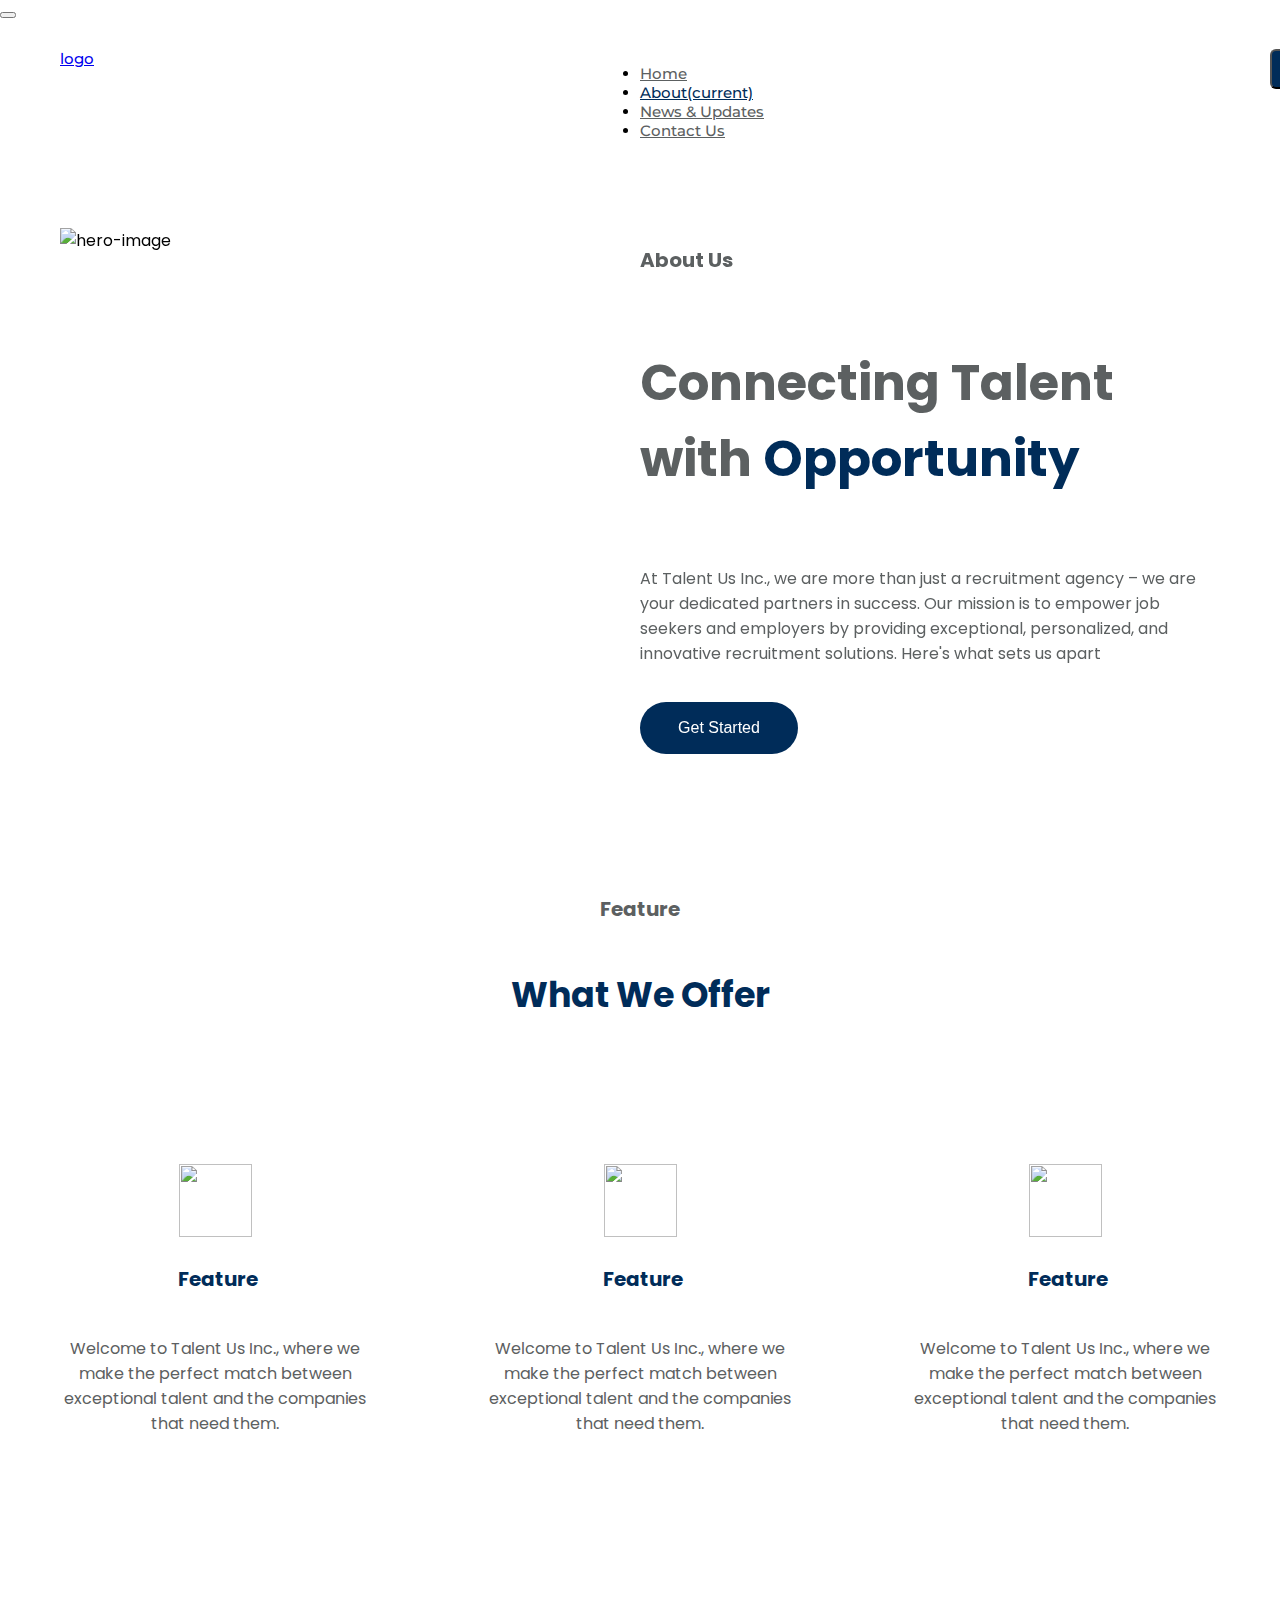
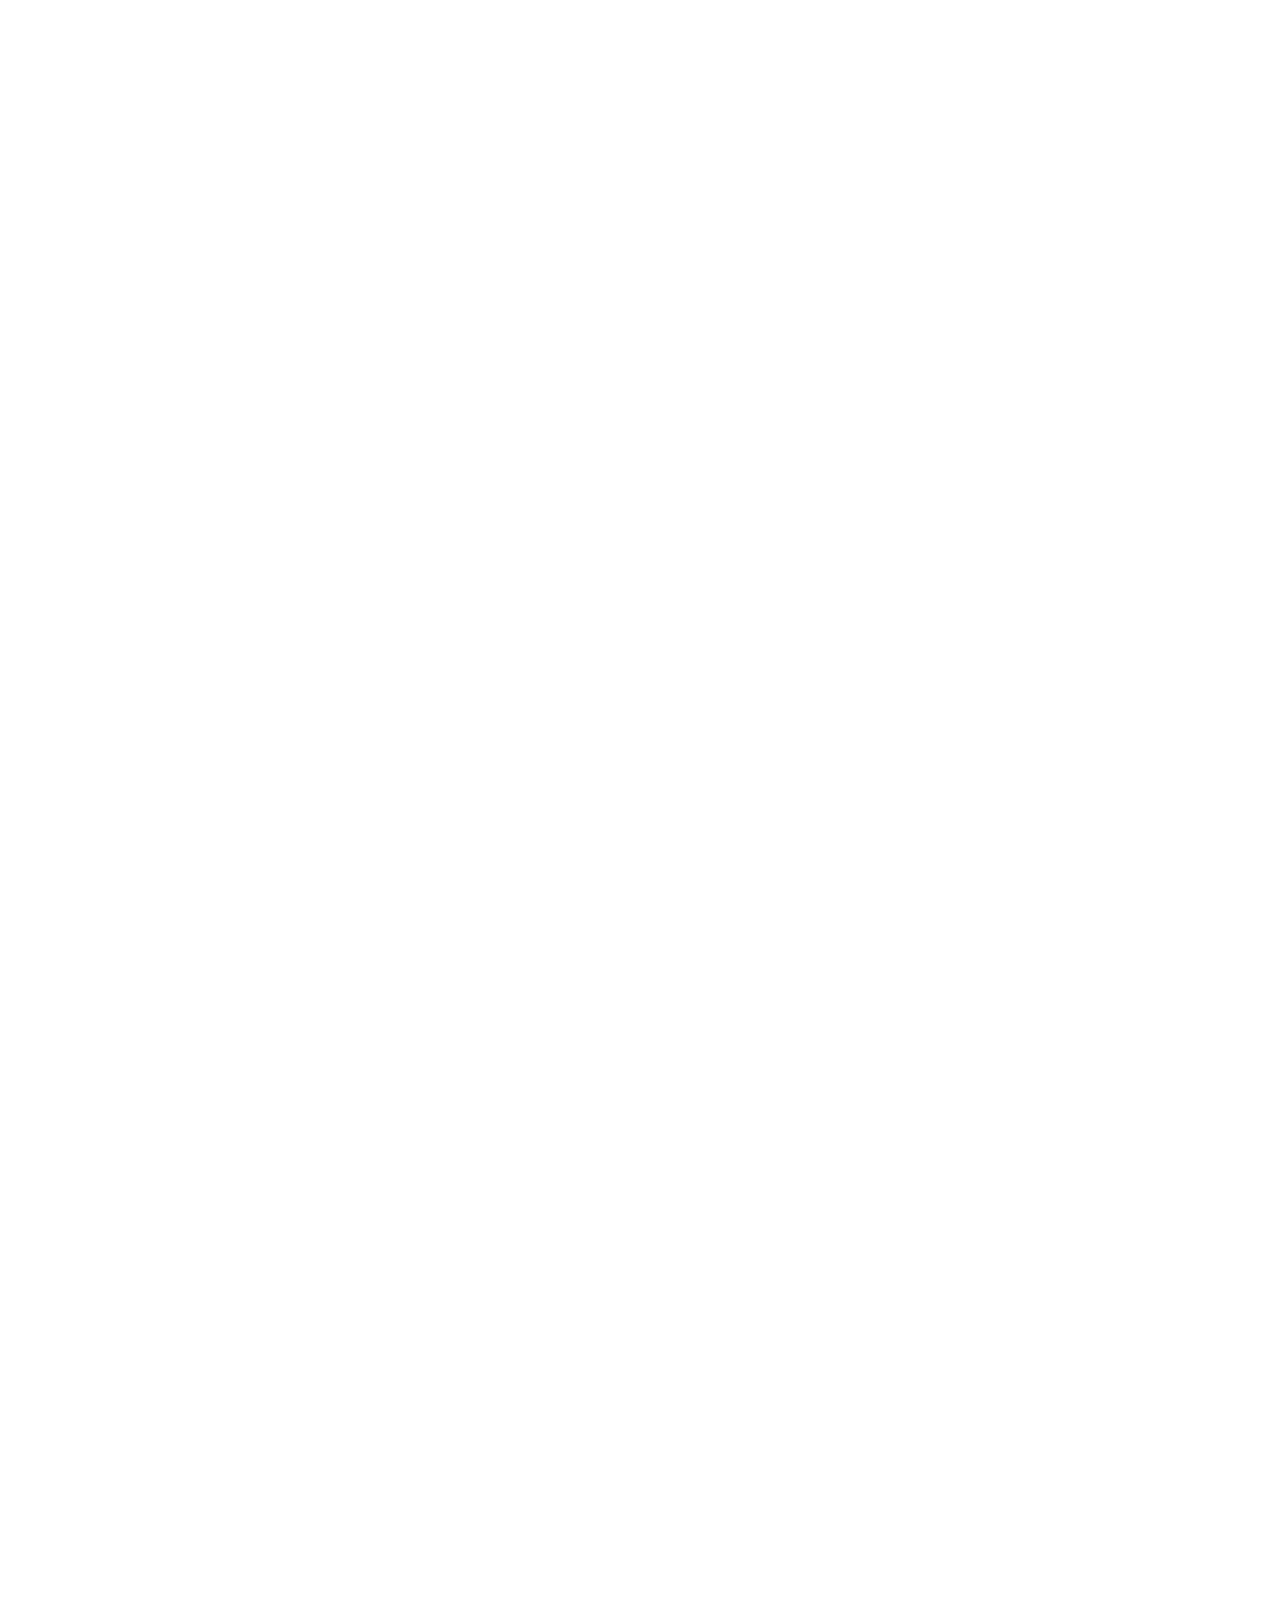
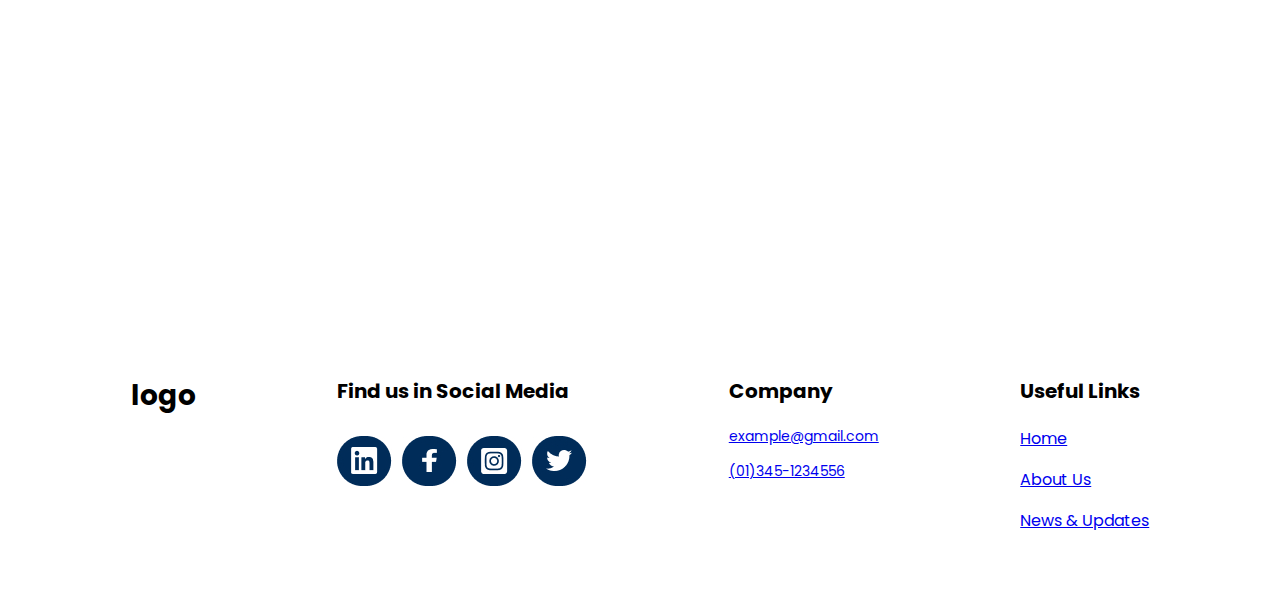
==== commit 29937fdc: "hrefs" ====
--- a/about.html
+++ b/about.html
@@ -170,25 +170,33 @@
         <div class="social-media">
             <h3>Find us in Social Media</h3>
             <div class="social-media-icon">
-                <img src="assets/indeed-footer.jpg" alt="">
-                <img src="assets/fb-footer.jpg" alt="">
-                <img src="assets/ig-footer.jpg" alt="">
-                <img src="assets/twitter-footer.jpg" alt="">
+                <a href="#">
+                    <img src="assets/indeed-footer.jpg" alt="">
+                </a>
+                <a href="#">
+                    <img src="assets/fb-footer.jpg" alt="">
+                </a>
+                <a href="#">
+                    <img src="assets/ig-footer.jpg" alt="">
+                </a>
+                <a href="#">
+                    <img src="assets/twitter-footer.jpg" alt="">
+                </a>
+
             </div>
         </div>
         <div class="company">
             <h3>Company</h3>
-            <p>example@gmail.com</p>
-            <p>(01)345-1234556</p>
+            <p><a href="#">example@gmail.com</a></p>
+            <p><a href="#">(01)345-1234556</a></p>
         </div>
         <div class="useful-links">
             <h3>Useful Links</h3>
-            <p>Home</p>
-            <p>About Us</p>
-            <p>News & Updates</p>
-        </div>
-    </section>
-
+            <p><a href="index.html">Home</a></p>
+            <p><a href="about.html">About Us</a></p>
+            <p><a href="newsAndUpdate.html">News & Updates</a></p>
+        </div>
+    </section>
 
 
     <script src="https://ajax.googleapis.com/ajax/libs/jquery/3.5.1/jquery.min.js"></script>
